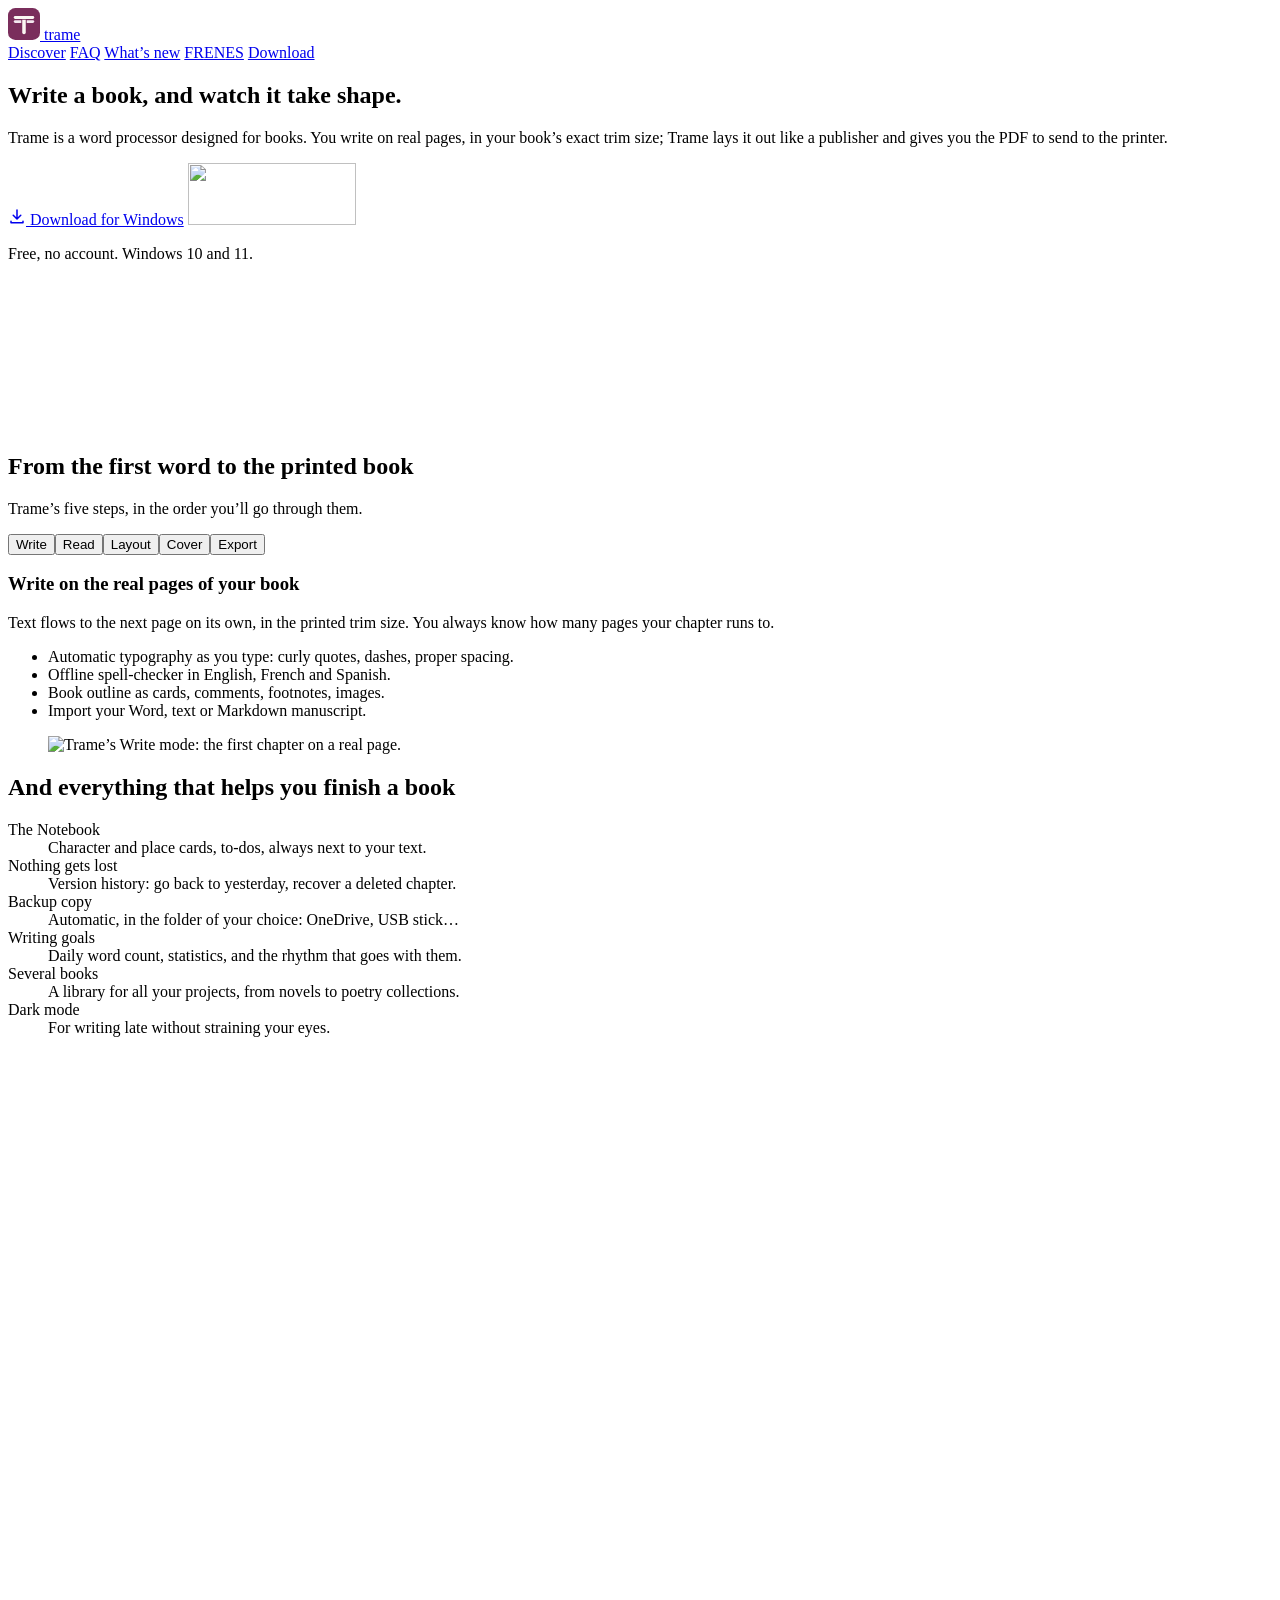
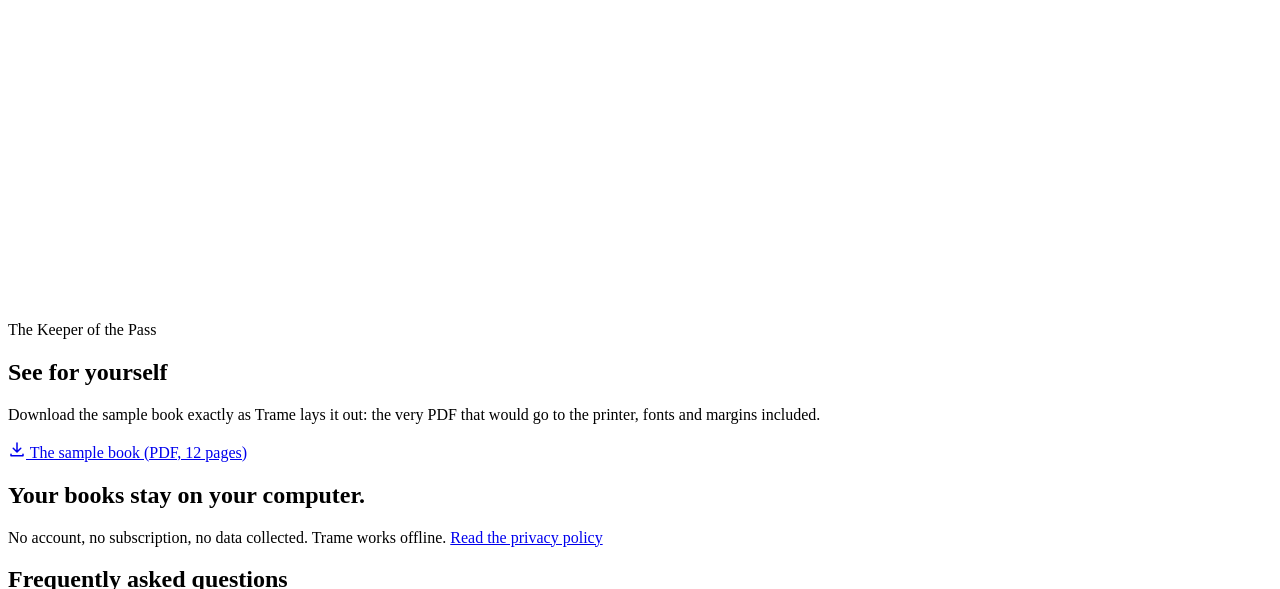
==== site/en/index.html @ 6ee966e5 "Site : nouveautés 2.7.0 Co-Authored-By: Claude Opus 5.5 <noreply@anthropic.com> Claude-Session: http" ====
<!doctype html>
<html lang="en">
<head>
<meta charset="utf-8">
<meta name="viewport" content="width=device-width, initial-scale=1">
<title>Trame, the free app to write and format your book</title>
<meta name="description" content="Trame is free book writing software for Windows: write your novel on real pages, then get a print-ready PDF (KDP, BoD), the cover and an EPUB ebook.">
<meta property="og:title" content="Trame, the free app to write and format your book">
<meta property="og:description" content="Trame is free book writing software for Windows: write your novel on real pages, then get a print-ready PDF (KDP, BoD), the cover and an EPUB ebook.">
<meta name="author" content="Baptiste Shizeh">
<meta name="robots" content="index, follow, max-image-preview:large">
<meta property="og:site_name" content="Trame">
<meta property="og:url" content="https://trame.shizeh.com/en/">
<meta property="og:image" content="https://trame.shizeh.com/img/og.jpg">
<meta property="og:image:width" content="1200">
<meta property="og:image:height" content="630">
<meta property="og:type" content="website">
<meta name="twitter:card" content="summary_large_image">
<meta name="twitter:title" content="Trame, the free app to write and format your book">
<meta name="twitter:description" content="Trame is free book writing software for Windows: write your novel on real pages, then get a print-ready PDF (KDP, BoD), the cover and an EPUB ebook.">
<meta name="twitter:image" content="https://trame.shizeh.com/img/og.jpg">
<meta property="og:locale" content="en_US">
<meta name="theme-color" content="#7A2E5C">
<link rel="canonical" href="https://trame.shizeh.com/en/">
<link rel="alternate" hreflang="fr" href="https://trame.shizeh.com/">
<link rel="alternate" hreflang="en" href="https://trame.shizeh.com/en/">
<link rel="alternate" hreflang="es" href="https://trame.shizeh.com/es/">
<link rel="alternate" hreflang="x-default" href="https://trame.shizeh.com/">
<link rel="icon" href="/logo.svg" type="image/svg+xml">
<link rel="preload" href="/fonts/EBGaramond-Regular.woff2" as="font" type="font/woff2" crossorigin>
<link rel="preload" href="/fonts/SchibstedGrotesk-Regular.woff2" as="font" type="font/woff2" crossorigin>
<link rel="stylesheet" href="/style.css">
<script type="application/ld+json">{"@context": "https://schema.org", "@graph": [{"@type": "SoftwareApplication", "@id": "https://trame.shizeh.com/#app", "name": "Trame", "alternateName": ["Trame app", "Trame Shizeh"], "description": "Trame is free book writing software for Windows: write your novel on real pages, then get a print-ready PDF (KDP, BoD), the cover and an EPUB ebook.", "url": "https://trame.shizeh.com/en/", "applicationCategory": "DesignApplication", "applicationSubCategory": "Book writing and formatting", "operatingSystem": "Windows 10, Windows 11", "inLanguage": ["fr", "en", "es"], "isAccessibleForFree": true, "offers": {"@type": "Offer", "price": "0", "priceCurrency": "EUR"}, "downloadUrl": "https://github.com/shizeh/trame-versions/releases/latest", "installUrl": "https://apps.microsoft.com/detail/9n85tsx3h531", "screenshot": "https://trame.shizeh.com/img/og.jpg", "image": "https://trame.shizeh.com/logo.svg", "author": {"@id": "https://trame.shizeh.com/#auteur"}, "publisher": {"@id": "https://trame.shizeh.com/#auteur"}, "softwareVersion": "2.7.0"}, {"@type": "WebSite", "@id": "https://trame.shizeh.com/#site", "name": "Trame", "alternateName": "Trame app", "url": "https://trame.shizeh.com/", "inLanguage": "en", "publisher": {"@id": "https://trame.shizeh.com/#auteur"}}, {"@type": "Person", "@id": "https://trame.shizeh.com/#auteur", "name": "Baptiste Shizeh", "alternateName": "Shizeh", "url": "https://shizeh.com", "sameAs": ["https://shizeh.com", "https://www.instagram.com/baptisteshizeh/", "https://github.com/shizeh"]}]}</script>
</head>
<body data-lang="en">

<header class="top">
  <a class="brand" href="/en/" aria-label="Trame, home">
    <img src="/logo.svg" alt="" width="32" height="32">
    <span>trame</span>
  </a>
  <nav class="top-nav" aria-label="Navigation">
    <a href="#parcours">Discover</a>
    <a href="#faq">FAQ</a>
    <a href="/en/whats-new/">What’s new</a>
    <span class="langs" role="group" aria-label="Language"><a href="/" hreflang="fr" lang="fr" data-setlang="fr">FR</a><a href="/en/" hreflang="en" lang="en" data-setlang="en" aria-current="true">EN</a><a href="/es/" hreflang="es" lang="es" data-setlang="es">ES</a></span>
    <a class="top-cta" href="https://github.com/shizeh/trame-versions/releases/latest" data-download>Download</a>
  </nav>
</header>

<main>

<section class="hero">
  <div class="hero-text">
    <h1>Write a book, and watch it take shape.</h1>
    <p class="lede">Trame is a word processor designed for books. You write on real pages, in your book’s exact trim size; Trame lays it out like a publisher and gives you the PDF to send to the printer.</p>
    <div class="hero-actions">
      <a class="btn" href="https://github.com/shizeh/trame-versions/releases/latest" data-download><svg width="18" height="18" viewBox="0 0 24 24" aria-hidden="true"><path fill="currentColor" d="M12 3a1 1 0 0 1 1 1v9.59l3.3-3.3a1 1 0 1 1 1.4 1.42l-5 5a1 1 0 0 1-1.4 0l-5-5a1 1 0 1 1 1.4-1.42l3.3 3.3V4a1 1 0 0 1 1-1Zm-8 15a1 1 0 0 1 1 1v1h14v-1a1 1 0 1 1 2 0v2a1 1 0 0 1-1 1H4a1 1 0 0 1-1-1v-2a1 1 0 0 1 1-1Z"/></svg> Download for Windows</a>
      <a class="store" href="https://get.microsoft.com/installer/download/9n85tsx3h531?referrer=appbadge" aria-label="Get Trame from the Microsoft Store"><img src="https://get.microsoft.com/images/en-us%20dark.svg" onerror="this.onerror=null;this.src='https://get.microsoft.com/images/en-us%20dark.svg'" width="168" height="62" alt=""></a>
      <p class="hero-meta">Free, no account. <span data-version>Windows 10 and 11.</span></p>
    </div>
  </div>
  <figure class="hero-video">
    <video autoplay muted loop playsinline preload="metadata" poster="/video/trame-en.webp" aria-label="Trame in 15 seconds: you write, Trame lays out the book and prepares its cover.">
      <source src="/video/trame-en.mp4" type="video/mp4">
    </video>
  </figure>
</section>

<section class="parcours" id="parcours" aria-labelledby="parcours-h">
  <div class="section-head">
    <h2 id="parcours-h">From the first word to the printed book</h2>
    <p>Trame’s five steps, in the order you’ll go through them.</p>
  </div>
  <div class="modes" role="tablist" aria-label="Trame’s steps">
    <button role="tab" id="tab-ecrire" aria-controls="panel-ecrire" aria-selected="true">Write</button><button role="tab" id="tab-relire" aria-controls="panel-relire" aria-selected="false" tabindex="-1">Read</button><button role="tab" id="tab-mep" aria-controls="panel-mep" aria-selected="false" tabindex="-1">Layout</button><button role="tab" id="tab-couv" aria-controls="panel-couv" aria-selected="false" tabindex="-1">Cover</button><button role="tab" id="tab-export" aria-controls="panel-export" aria-selected="false" tabindex="-1">Export</button>
  </div>
  
  <div class="panel" role="tabpanel" id="panel-ecrire" aria-labelledby="tab-ecrire">
    <div class="panel-text">
      <h3>Write on the real pages of your book</h3>
      <p>Text flows to the next page on its own, in the printed trim size. You always know how many pages your chapter runs to.</p>
      <ul><li>Automatic typography as you type: curly quotes, dashes, proper spacing.</li><li>Offline spell-checker in English, French and Spanish.</li><li>Book outline as cards, comments, footnotes, images.</li><li>Import your Word, text or Markdown manuscript.</li></ul>
    </div>
    <figure class="window"><img src="/img/en/ecrire-780.webp" srcset="/img/en/ecrire-780.webp 780w, /img/en/ecrire.webp 1560w" sizes="(max-width: 900px) 100vw, 640px" width="1560" height="848" loading="lazy" alt="Trame’s Write mode: the first chapter on a real page."></figure>
  </div>
  <div class="panel" role="tabpanel" id="panel-relire" aria-labelledby="tab-relire" hidden>
    <div class="panel-text">
      <h3>Reread like a reader</h3>
      <p>Your text appears as in a book, full screen, without the writing tools. One click, and you fix the paragraph.</p>
      <ul><li>Listen to your text read aloud, from any paragraph.</li><li>Spot repetitions, -ly adverbs and weak phrasing.</li></ul>
    </div>
    <figure class="window"><img src="/img/en/relire-780.webp" srcset="/img/en/relire-780.webp 780w, /img/en/relire.webp 1560w" sizes="(max-width: 900px) 100vw, 640px" width="1560" height="848" loading="lazy" alt="Trame’s Read mode, with repetitions highlighted."></figure>
  </div>
  <div class="panel" role="tabpanel" id="panel-mep" aria-labelledby="tab-mep" hidden>
    <div class="panel-text">
      <h3>Publisher-grade layout, in one click</h3>
      <p>Pick a trim size and a ready-made layout; Trame typesets the book as double pages, exactly as it will come off the press.</p>
      <ul><li>17 trim sizes, from pocket to large format, including Amazon KDP sizes.</li><li>14 high-quality open fonts: Garamond, Baskerville, Caslon, Literata…</li><li>Drop caps, ornaments, title pages, hyphenation.</li></ul>
    </div>
    <figure class="window"><img src="/img/en/mise-en-page-780.webp" srcset="/img/en/mise-en-page-780.webp 780w, /img/en/mise-en-page.webp 1560w" sizes="(max-width: 900px) 100vw, 640px" width="1560" height="848" loading="lazy" alt="Trame’s Layout mode: a typeset double page and the choice of trim size."></figure>
  </div>
  <div class="panel" role="tabpanel" id="panel-couv" aria-labelledby="tab-couv" hidden>
    <div class="panel-text">
      <h3>Your cover, ready for the printer</h3>
      <p>Back cover, spine and front cover on a single sheet. The spine is calculated from the page count and the paper.</p>
      <ul><li>Calculated for Amazon KDP, BoD and other printers, bleed included.</li><li>Templates, colour palettes, your own image, barcode area kept clear.</li></ul>
    </div>
    <figure class="window"><img src="/img/en/couverture-780.webp" srcset="/img/en/couverture-780.webp 780w, /img/en/couverture.webp 1560w" sizes="(max-width: 900px) 100vw, 640px" width="1560" height="848" loading="lazy" alt="Trame’s Cover mode: the full cover with its calculated spine."></figure>
  </div>
  <div class="panel" role="tabpanel" id="panel-export" aria-labelledby="tab-export" hidden>
    <div class="panel-text">
      <h3>Three files, ready to go</h3>
      <p>Before you export, “Is my book ready?” checks what’s missing.</p>
      <ul><li><strong>Print-ready PDF</strong>: embedded fonts, bleed, even page count.</li><li><strong>EPUB ebook</strong> for Kindle, Kobo and Apple Books, with an e-reader preview.</li><li><strong>Word manuscript</strong> in the format publishers and contests ask for.</li></ul>
    </div>
    <figure class="files" aria-hidden="true"><div class="file"><span class="file-ext">PDF</span><span class="file-name">The Keeper of the Pass<br>interior.pdf</span></div><div class="file"><span class="file-ext">EPUB</span><span class="file-name">The Keeper of the Pass.epub</span></div><div class="file"><span class="file-ext">DOCX</span><span class="file-name">The Keeper of the Pass<br>manuscript.docx</span></div></figure>
  </div>
</section>

<section class="aussi" aria-labelledby="aussi-h">
  <h2 id="aussi-h">And everything that helps you finish a book</h2>
  <dl class="aussi-list"><div><dt>The Notebook</dt><dd>Character and place cards, to-dos, always next to your text.</dd></div><div><dt>Nothing gets lost</dt><dd>Version history: go back to yesterday, recover a deleted chapter.</dd></div><div><dt>Backup copy</dt><dd>Automatic, in the folder of your choice: OneDrive, USB stick…</dd></div><div><dt>Writing goals</dt><dd>Daily word count, statistics, and the rhythm that goes with them.</dd></div><div><dt>Several books</dt><dd>A library for all your projects, from novels to poetry collections.</dd></div><div><dt>Dark mode</dt><dd>For writing late without straining your eyes.</dd></div></dl>
  <div class="aussi-shot"><figure class="window"><img src="/img/en/carnet-780.webp" srcset="/img/en/carnet-780.webp 780w, /img/en/carnet.webp 1560w" sizes="(max-width: 900px) 100vw, 900px" width="1560" height="848" loading="lazy" alt="Trame’s Notebook open next to the text, with three character cards."></figure></div>
</section>

<section class="sample" aria-labelledby="sample-h">
  <div class="sample-book" aria-hidden="true"><span>The Keeper of the Pass</span></div>
  <div class="sample-text">
    <h2 id="sample-h">See for yourself</h2>
    <p>Download the sample book exactly as Trame lays it out: the very PDF that would go to the printer, fonts and margins included.</p>
    <a class="btn btn-light" href="/exemple/the-keeper-of-the-pass.pdf" download><svg width="18" height="18" viewBox="0 0 24 24" aria-hidden="true"><path fill="currentColor" d="M12 3a1 1 0 0 1 1 1v9.59l3.3-3.3a1 1 0 1 1 1.4 1.42l-5 5a1 1 0 0 1-1.4 0l-5-5a1 1 0 1 1 1.4-1.42l3.3 3.3V4a1 1 0 0 1 1-1Zm-8 15a1 1 0 0 1 1 1v1h14v-1a1 1 0 1 1 2 0v2a1 1 0 0 1-1 1H4a1 1 0 0 1-1-1v-2a1 1 0 0 1 1-1Z"/></svg> The sample book (PDF, 12 pages)</a>
  </div>
</section>

<section class="prive" aria-labelledby="prive-h">
  <h2 id="prive-h">Your books stay on your computer.</h2>
  <p>No account, no subscription, no data collected. Trame works offline. <a href="https://github.com/shizeh/trame-versions/blob/main/CONFIDENTIALITE.md">Read the privacy policy</a></p>
</section>

<section class="faq" id="faq" aria-labelledby="faq-h">
  <h2 id="faq-h">Frequently asked questions</h2>
  <div class="faq-list"><details><summary>Is Trame really free?</summary><div class="faq-a">Yes. No subscription, no ads, no account to create.</div></details><details><summary>Does it work on Mac?</summary><div class="faq-a">Not yet: Trame runs on Windows 10 and 11.</div></details><details><summary>Can I publish on Amazon KDP with Trame?</summary><div class="faq-a">Yes. Trame knows the KDP trim sizes and calculates the cover spine for KDP. You get the interior PDF and the cover PDF, ready to upload, plus an EPUB for Kindle. Before you export, “Is my book ready?” checks what’s missing.</div></details><details><summary>Where are my books saved?</summary><div class="faq-a">Only on your computer. Trame can also make an automatic backup copy in the folder of your choice (OneDrive, USB stick…), and keeps the version history of every book.</div></details><details><summary>Can I continue a manuscript I’ve already started?</summary><div class="faq-a">Yes: Trame imports Word (.docx), text and Markdown files.</div></details><details><summary>Microsoft Store or direct download?</summary><div class="faq-a">It’s the same app. From the <a href="https://apps.microsoft.com/detail/9n85tsx3h531">Microsoft Store</a>, it installs without any warning and you get the major versions. With the direct download, you get every new feature as soon as it’s out.</div></details><details><summary>Why does Windows show a warning when installing?</summary><div class="faq-a">Windows shows this message for apps from small independent developers it doesn’t know yet. Click <strong>More info</strong>, then <strong>Run anyway</strong>. From the Microsoft Store, the message doesn’t appear.</div></details><details><summary>How do I report a problem or suggest an idea?</summary><div class="faq-a">Through <a href="https://github.com/shizeh/trame-versions/issues/new/choose">this form</a>, or by message on <a href="https://www.instagram.com/baptisteshizeh/">Instagram</a>. Every message is read.</div></details></div>
</section>

<section class="author" aria-labelledby="author-h">
  <h2 id="author-h">Made by an author, for authors</h2>
  <p>I’m Baptiste Shizeh. While writing my first novel, I wanted a simple tool to go from manuscript to printed book: that became Trame. It’s free, because writing and publishing a book should be within everyone’s reach.</p>
  <a class="btn btn-light" href="https://shizeh.com" rel="author">Discover Baptiste Shizeh</a>
</section>

<section class="installer" id="installer" aria-labelledby="installer-h">
  <h2 id="installer-h">Install Trame</h2>
  <ol class="steps"><li><h3>Download the installer</h3><p><a href="https://github.com/shizeh/trame-versions/releases/latest" data-download>Download for Windows</a> <span class="muted" data-size></span></p></li><li><h3>Open it</h3><p>If Windows shows “Windows protected your PC”, click <strong>More info</strong>, then <strong>Run anyway</strong>. This message appears for apps from small independent developers.</p></li><li><h3>That’s it</h3><p>Trame then updates itself. It’s available in English, French and Spanish.</p></li></ol>
  <div class="store-alt">
    <p><strong>Prefer the Microsoft Store?</strong> Trame is there too, with no warning at install. The Store gets the major versions; the direct download gets every new feature as soon as it’s out.</p>
    <a class="store" href="https://apps.microsoft.com/detail/9n85tsx3h531" aria-label="See Trame on the Microsoft Store"><img src="https://get.microsoft.com/images/en-us%20dark.svg" onerror="this.onerror=null;this.src='https://get.microsoft.com/images/en-us%20dark.svg'" width="168" height="62" alt="" loading="lazy"></a>
  </div>
  <p class="installer-note">Trame is currently available on Windows 10 and 11 only.</p>
</section>

</main>

<footer class="foot">
  <div class="foot-who">
    <p>Trame is made by <a href="https://shizeh.com" rel="author">Baptiste Shizeh</a>.</p>
    <div class="social">
      <a href="https://www.instagram.com/baptisteshizeh/" rel="me noopener" aria-label="Instagram @baptisteshizeh"><svg width="18" height="18" viewBox="0 0 24 24" aria-hidden="true"><path fill="currentColor" d="M12 7.3a4.7 4.7 0 1 0 0 9.4 4.7 4.7 0 0 0 0-9.4Zm0 7.7a3 3 0 1 1 0-6 3 3 0 0 1 0 6Zm6-7.9a1.1 1.1 0 1 1-2.2 0 1.1 1.1 0 0 1 2.2 0ZM12 4.2c2.5 0 2.8 0 3.8.1 2.6.1 3.8 1.3 3.9 3.9.1 1 .1 1.3.1 3.8s0 2.8-.1 3.8c-.1 2.6-1.3 3.8-3.9 3.9-1 .1-1.3.1-3.8.1s-2.8 0-3.8-.1c-2.6-.1-3.8-1.3-3.9-3.9-.1-1-.1-1.3-.1-3.8s0-2.8.1-3.8C4.4 5.6 5.6 4.4 8.2 4.3c1-.1 1.3-.1 3.8-.1ZM12 2.5c-2.6 0-2.9 0-3.9.1-3.5.2-5.4 2.1-5.6 5.6-.1 1-.1 1.3-.1 3.8s0 2.9.1 3.9c.2 3.5 2.1 5.4 5.6 5.6 1 .1 1.3.1 3.9.1s2.9 0 3.9-.1c3.5-.2 5.4-2.1 5.6-5.6.1-1 .1-1.3.1-3.9s0-2.8-.1-3.8c-.2-3.5-2.1-5.4-5.6-5.6-1-.1-1.3-.1-3.9-.1Z"/></svg><span>@baptisteshizeh</span></a>
      <a href="https://github.com/shizeh" rel="me noopener" aria-label="GitHub @shizeh"><svg width="18" height="18" viewBox="0 0 24 24" aria-hidden="true"><path fill="currentColor" d="M12 2.2a10 10 0 0 0-3.2 19.5c.5.1.7-.2.7-.5v-1.7c-2.8.6-3.4-1.3-3.4-1.3-.5-1.2-1.1-1.5-1.1-1.5-.9-.6.1-.6.1-.6 1 .1 1.5 1 1.5 1 .9 1.6 2.4 1.1 2.9.8.1-.6.4-1.1.6-1.3-2.2-.3-4.6-1.1-4.6-5 0-1.1.4-2 1-2.7-.1-.3-.4-1.3.1-2.7 0 0 .8-.3 2.8 1a9.6 9.6 0 0 1 5 0c1.9-1.3 2.8-1 2.8-1 .5 1.4.2 2.4.1 2.7.6.7 1 1.6 1 2.7 0 3.9-2.3 4.7-4.6 5 .4.3.7.9.7 1.9v2.8c0 .3.2.6.7.5A10 10 0 0 0 12 2.2Z"/></svg><span>@shizeh</span></a>
    </div>
  </div>
  <nav aria-label="Useful links">
    <a href="https://github.com/shizeh/trame-versions/issues/new/choose">Report a problem or suggest an idea</a>
    <a href="/en/whats-new/">What’s new</a>
    <a href="https://github.com/shizeh/trame-versions/releases">All versions</a>
    <a href="https://github.com/shizeh/trame-versions/blob/main/CONFIDENTIALITE.md">Privacy</a>
  </nav>
</footer>

<script src="/main.js" defer></script>
</body>
</html>
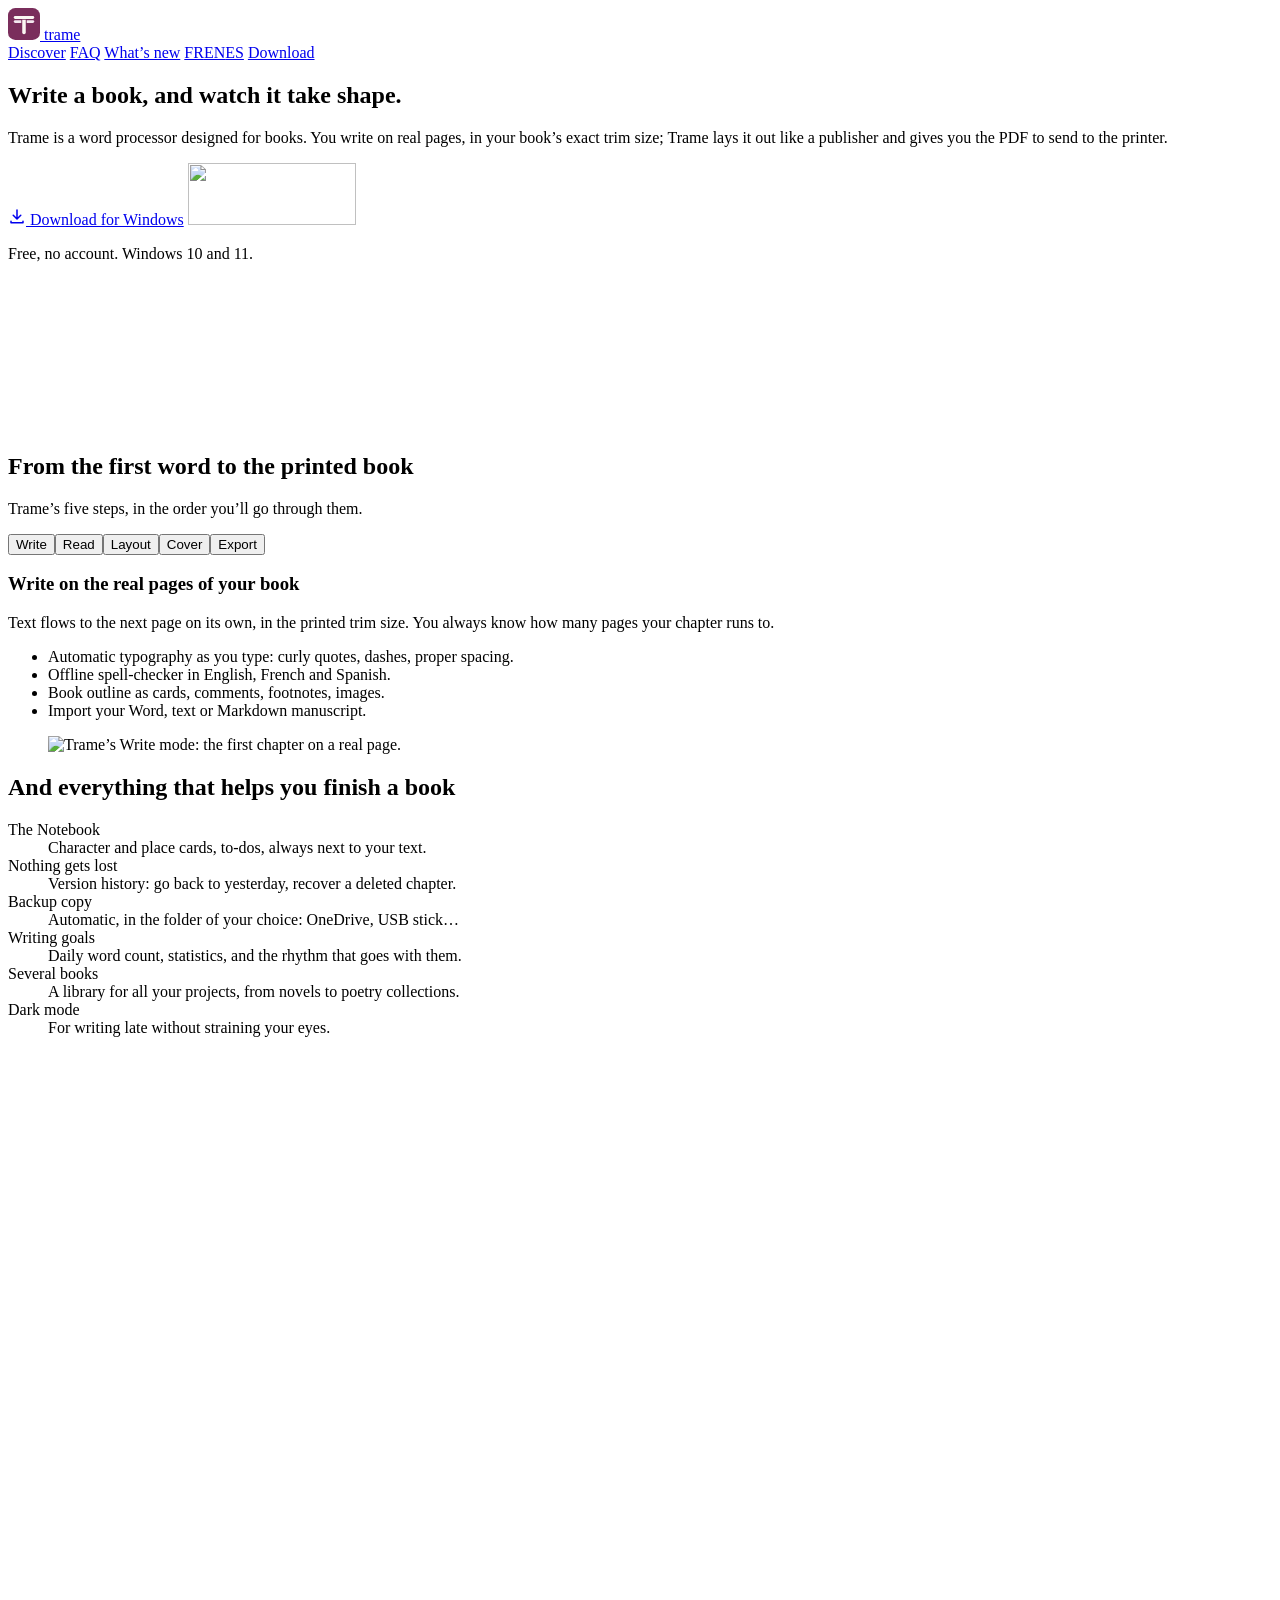
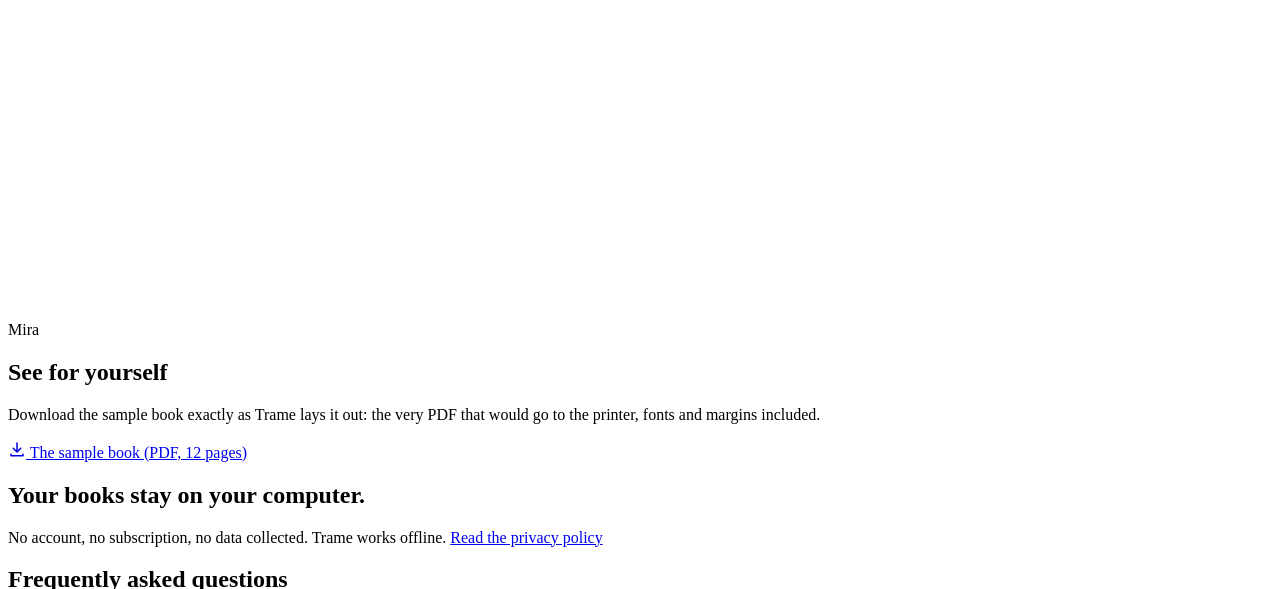
==== commit f6c38e77: "Site : exemple « Mira » à la place du Gardien du col Co-Authored-By: Claude Opus 5.5 <noreply@anthro" ====
--- a/site/en/index.html
+++ b/site/en/index.html
@@ -114,7 +114,7 @@
       <p>Before you export, “Is my book ready?” checks what’s missing.</p>
       <ul><li><strong>Print-ready PDF</strong>: embedded fonts, bleed, even page count.</li><li><strong>EPUB ebook</strong> for Kindle, Kobo and Apple Books, with an e-reader preview.</li><li><strong>Word manuscript</strong> in the format publishers and contests ask for.</li></ul>
     </div>
-    <figure class="files" aria-hidden="true"><div class="file"><span class="file-ext">PDF</span><span class="file-name">The Keeper of the Pass<br>interior.pdf</span></div><div class="file"><span class="file-ext">EPUB</span><span class="file-name">The Keeper of the Pass.epub</span></div><div class="file"><span class="file-ext">DOCX</span><span class="file-name">The Keeper of the Pass<br>manuscript.docx</span></div></figure>
+    <figure class="files" aria-hidden="true"><div class="file"><span class="file-ext">PDF</span><span class="file-name">Mira<br>interior.pdf</span></div><div class="file"><span class="file-ext">EPUB</span><span class="file-name">Mira.epub</span></div><div class="file"><span class="file-ext">DOCX</span><span class="file-name">Mira<br>manuscript.docx</span></div></figure>
   </div>
 </section>
 
@@ -125,11 +125,11 @@
 </section>
 
 <section class="sample" aria-labelledby="sample-h">
-  <div class="sample-book" aria-hidden="true"><span>The Keeper of the Pass</span></div>
+  <div class="sample-book" aria-hidden="true"><span>Mira</span></div>
   <div class="sample-text">
     <h2 id="sample-h">See for yourself</h2>
     <p>Download the sample book exactly as Trame lays it out: the very PDF that would go to the printer, fonts and margins included.</p>
-    <a class="btn btn-light" href="/exemple/the-keeper-of-the-pass.pdf" download><svg width="18" height="18" viewBox="0 0 24 24" aria-hidden="true"><path fill="currentColor" d="M12 3a1 1 0 0 1 1 1v9.59l3.3-3.3a1 1 0 1 1 1.4 1.42l-5 5a1 1 0 0 1-1.4 0l-5-5a1 1 0 1 1 1.4-1.42l3.3 3.3V4a1 1 0 0 1 1-1Zm-8 15a1 1 0 0 1 1 1v1h14v-1a1 1 0 1 1 2 0v2a1 1 0 0 1-1 1H4a1 1 0 0 1-1-1v-2a1 1 0 0 1 1-1Z"/></svg> The sample book (PDF, 12 pages)</a>
+    <a class="btn btn-light" href="/exemple/mira-en.pdf" download><svg width="18" height="18" viewBox="0 0 24 24" aria-hidden="true"><path fill="currentColor" d="M12 3a1 1 0 0 1 1 1v9.59l3.3-3.3a1 1 0 1 1 1.4 1.42l-5 5a1 1 0 0 1-1.4 0l-5-5a1 1 0 1 1 1.4-1.42l3.3 3.3V4a1 1 0 0 1 1-1Zm-8 15a1 1 0 0 1 1 1v1h14v-1a1 1 0 1 1 2 0v2a1 1 0 0 1-1 1H4a1 1 0 0 1-1-1v-2a1 1 0 0 1 1-1Z"/></svg> The sample book (PDF, 12 pages)</a>
   </div>
 </section>
 
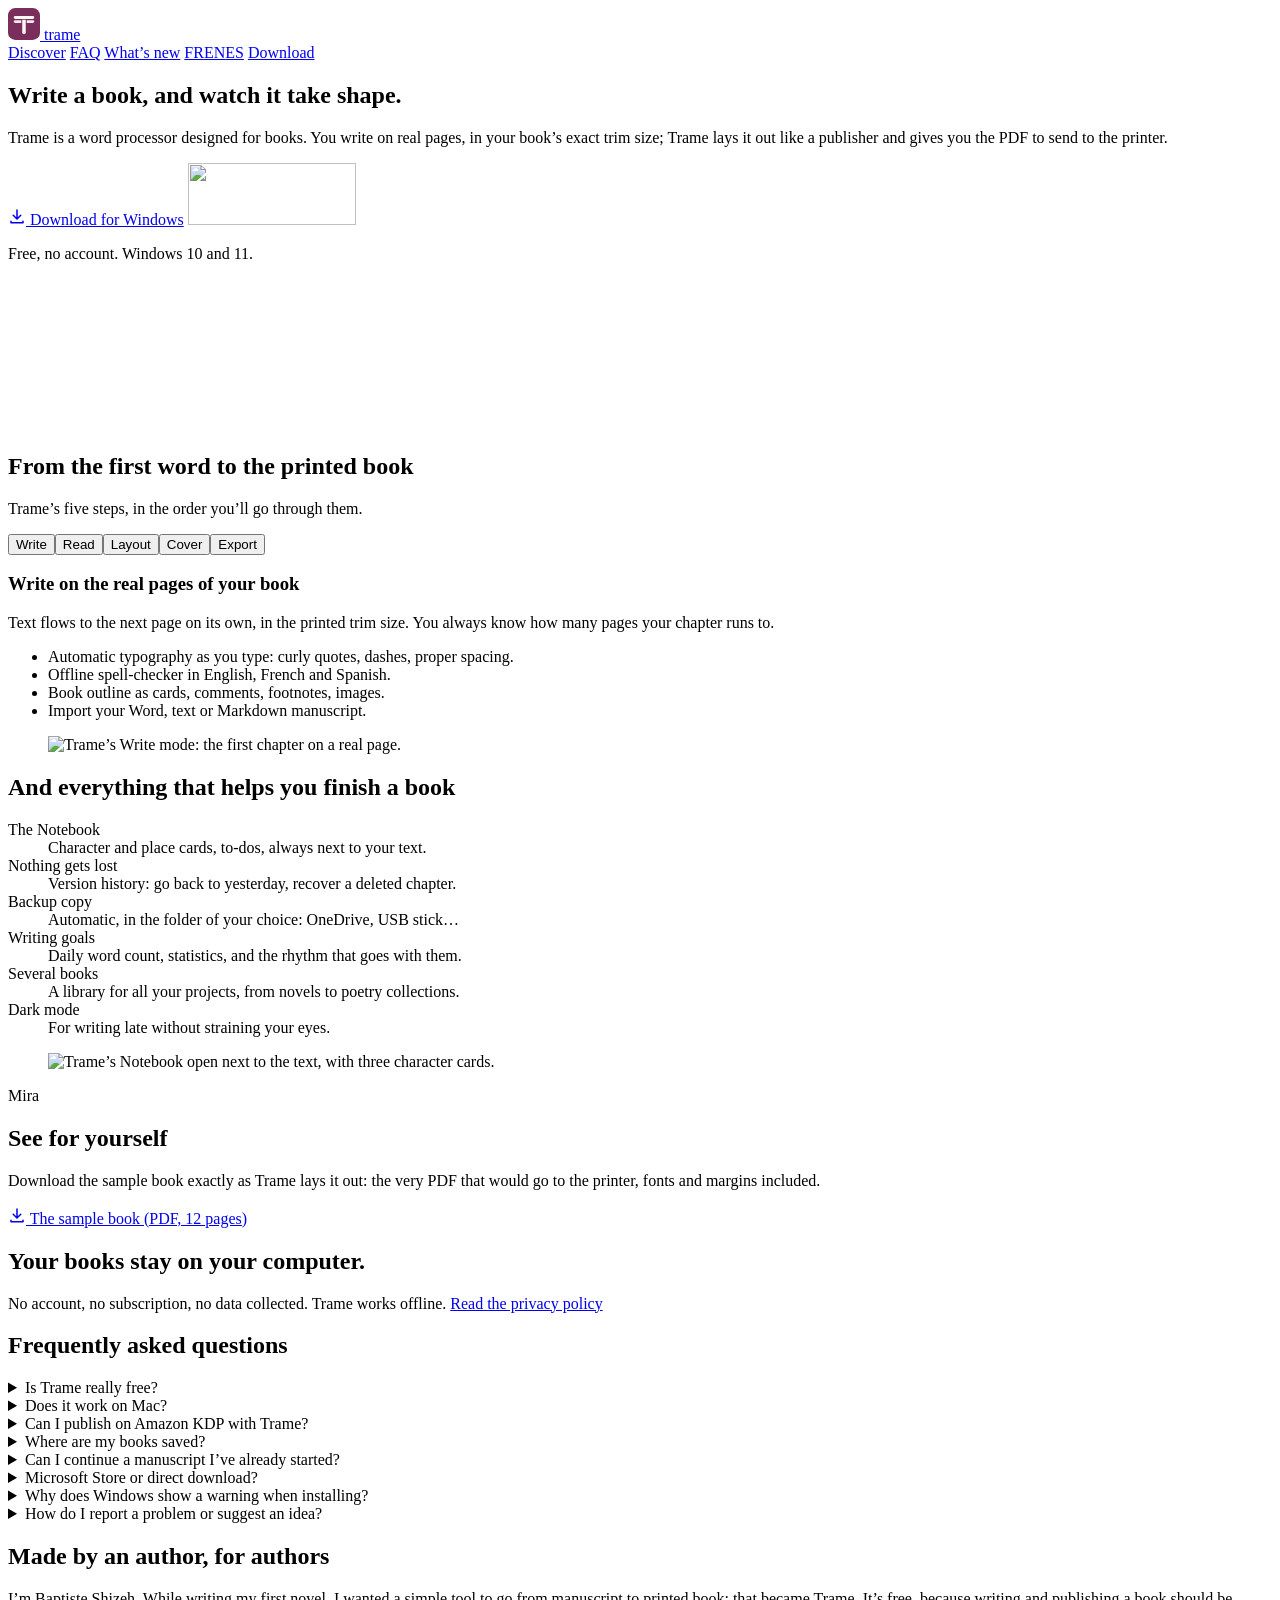
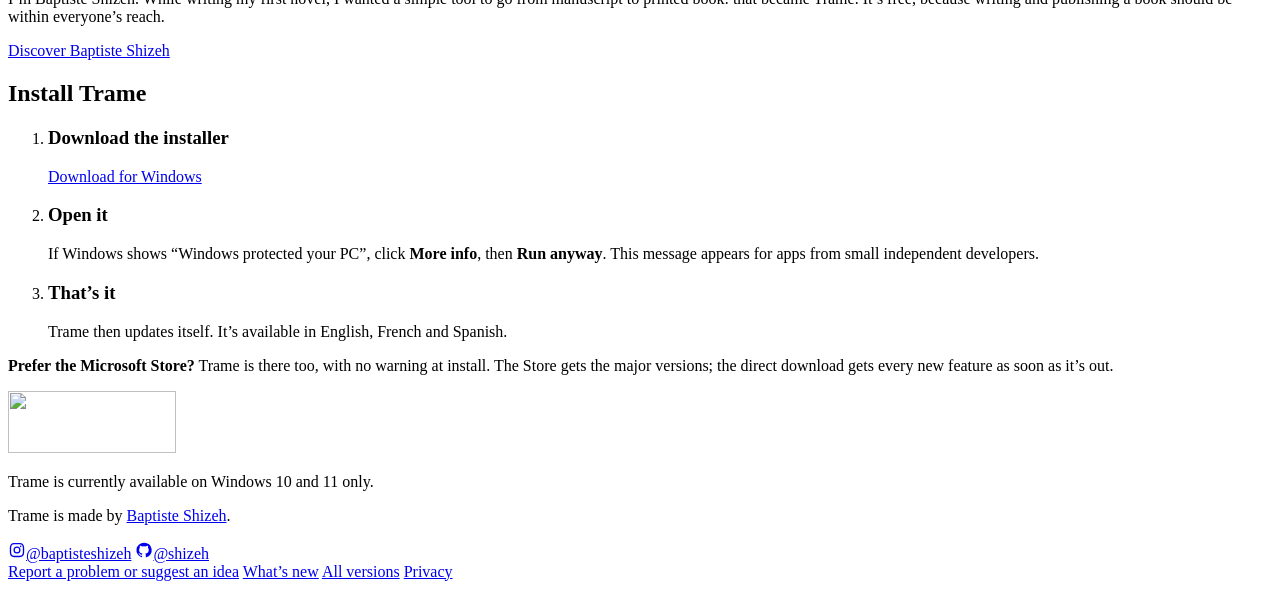
==== commit ebdb0186: "Site : nouveautés 2.8.0 Co-Authored-By: Claude Opus 5.5 <noreply@anthropic.com> Claude-Session: http" ====
--- a/site/en/index.html
+++ b/site/en/index.html
@@ -30,7 +30,7 @@
 <link rel="preload" href="/fonts/EBGaramond-Regular.woff2" as="font" type="font/woff2" crossorigin>
 <link rel="preload" href="/fonts/SchibstedGrotesk-Regular.woff2" as="font" type="font/woff2" crossorigin>
 <link rel="stylesheet" href="/style.css">
-<script type="application/ld+json">{"@context": "https://schema.org", "@graph": [{"@type": "SoftwareApplication", "@id": "https://trame.shizeh.com/#app", "name": "Trame", "alternateName": ["Trame app", "Trame Shizeh"], "description": "Trame is free book writing software for Windows: write your novel on real pages, then get a print-ready PDF (KDP, BoD), the cover and an EPUB ebook.", "url": "https://trame.shizeh.com/en/", "applicationCategory": "DesignApplication", "applicationSubCategory": "Book writing and formatting", "operatingSystem": "Windows 10, Windows 11", "inLanguage": ["fr", "en", "es"], "isAccessibleForFree": true, "offers": {"@type": "Offer", "price": "0", "priceCurrency": "EUR"}, "downloadUrl": "https://github.com/shizeh/trame-versions/releases/latest", "installUrl": "https://apps.microsoft.com/detail/9n85tsx3h531", "screenshot": "https://trame.shizeh.com/img/og.jpg", "image": "https://trame.shizeh.com/logo.svg", "author": {"@id": "https://trame.shizeh.com/#auteur"}, "publisher": {"@id": "https://trame.shizeh.com/#auteur"}, "softwareVersion": "2.7.0"}, {"@type": "WebSite", "@id": "https://trame.shizeh.com/#site", "name": "Trame", "alternateName": "Trame app", "url": "https://trame.shizeh.com/", "inLanguage": "en", "publisher": {"@id": "https://trame.shizeh.com/#auteur"}}, {"@type": "Person", "@id": "https://trame.shizeh.com/#auteur", "name": "Baptiste Shizeh", "alternateName": "Shizeh", "url": "https://shizeh.com", "sameAs": ["https://shizeh.com", "https://www.instagram.com/baptisteshizeh/", "https://github.com/shizeh"]}]}</script>
+<script type="application/ld+json">{"@context": "https://schema.org", "@graph": [{"@type": "SoftwareApplication", "@id": "https://trame.shizeh.com/#app", "name": "Trame", "alternateName": ["Trame app", "Trame Shizeh"], "description": "Trame is free book writing software for Windows: write your novel on real pages, then get a print-ready PDF (KDP, BoD), the cover and an EPUB ebook.", "url": "https://trame.shizeh.com/en/", "applicationCategory": "DesignApplication", "applicationSubCategory": "Book writing and formatting", "operatingSystem": "Windows 10, Windows 11", "inLanguage": ["fr", "en", "es"], "isAccessibleForFree": true, "offers": {"@type": "Offer", "price": "0", "priceCurrency": "EUR"}, "downloadUrl": "https://github.com/shizeh/trame-versions/releases/latest", "installUrl": "https://apps.microsoft.com/detail/9n85tsx3h531", "screenshot": "https://trame.shizeh.com/img/og.jpg", "image": "https://trame.shizeh.com/logo.svg", "author": {"@id": "https://trame.shizeh.com/#auteur"}, "publisher": {"@id": "https://trame.shizeh.com/#auteur"}, "softwareVersion": "2.8.0"}, {"@type": "WebSite", "@id": "https://trame.shizeh.com/#site", "name": "Trame", "alternateName": "Trame app", "url": "https://trame.shizeh.com/", "inLanguage": "en", "publisher": {"@id": "https://trame.shizeh.com/#auteur"}}, {"@type": "Person", "@id": "https://trame.shizeh.com/#auteur", "name": "Baptiste Shizeh", "alternateName": "Shizeh", "url": "https://shizeh.com", "sameAs": ["https://shizeh.com", "https://www.instagram.com/baptisteshizeh/", "https://github.com/shizeh"]}]}</script>
 </head>
 <body data-lang="en">
 
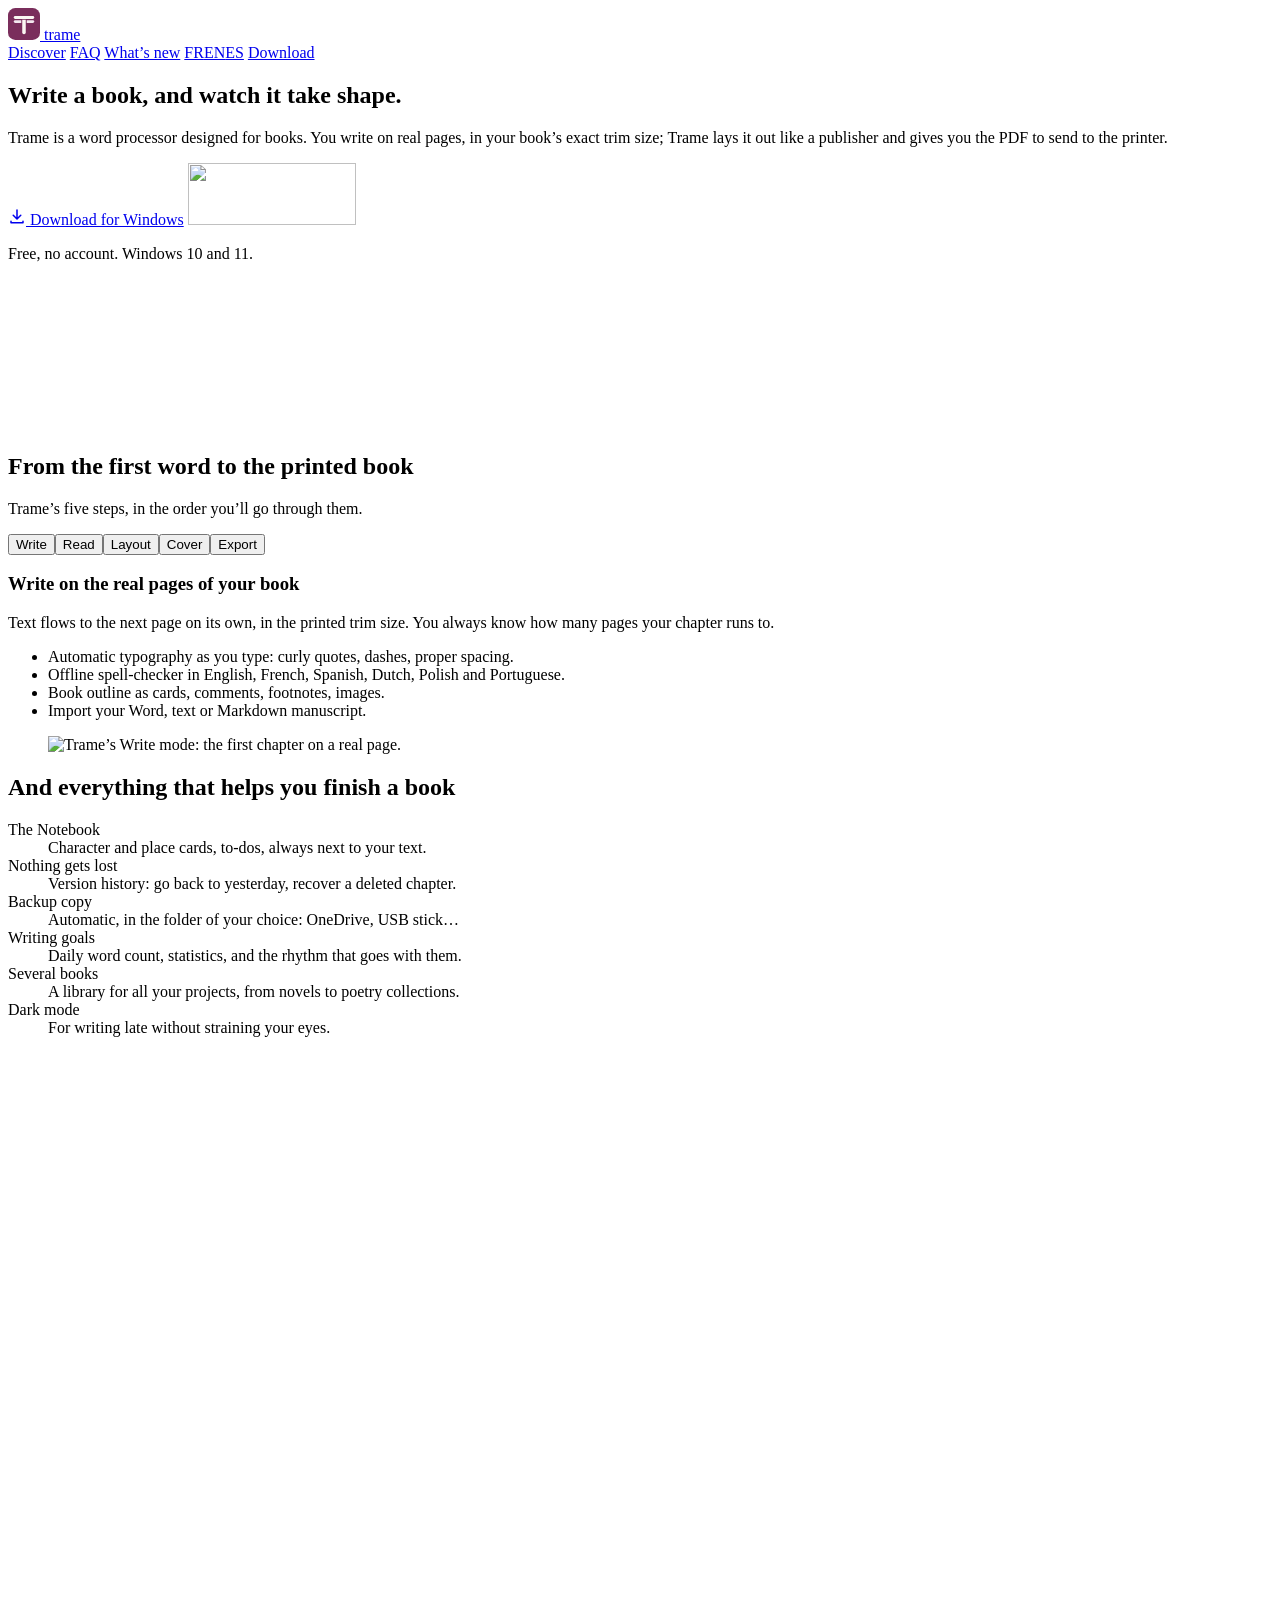
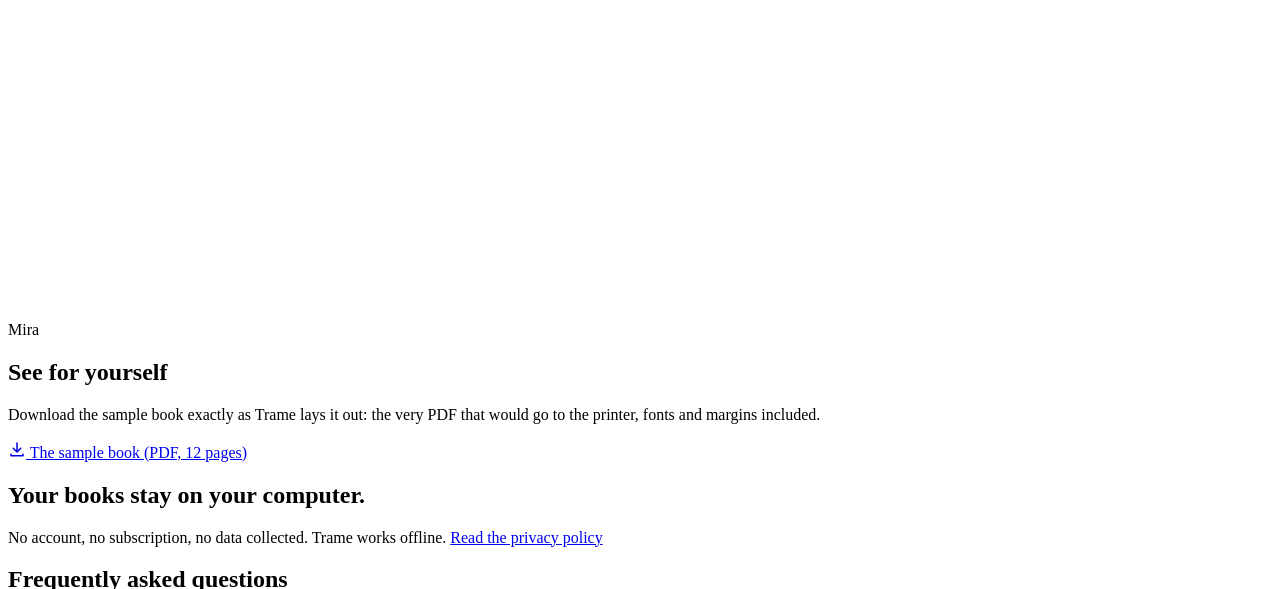
==== commit 56f5e364: "Site : nouveautés 2.9.0, neuf langues Co-Authored-By: Claude Opus 5.5 <noreply@anthropic.com> Claude" ====
--- a/site/en/index.html
+++ b/site/en/index.html
@@ -30,7 +30,7 @@
 <link rel="preload" href="/fonts/EBGaramond-Regular.woff2" as="font" type="font/woff2" crossorigin>
 <link rel="preload" href="/fonts/SchibstedGrotesk-Regular.woff2" as="font" type="font/woff2" crossorigin>
 <link rel="stylesheet" href="/style.css">
-<script type="application/ld+json">{"@context": "https://schema.org", "@graph": [{"@type": "SoftwareApplication", "@id": "https://trame.shizeh.com/#app", "name": "Trame", "alternateName": ["Trame app", "Trame Shizeh"], "description": "Trame is free book writing software for Windows: write your novel on real pages, then get a print-ready PDF (KDP, BoD), the cover and an EPUB ebook.", "url": "https://trame.shizeh.com/en/", "applicationCategory": "DesignApplication", "applicationSubCategory": "Book writing and formatting", "operatingSystem": "Windows 10, Windows 11", "inLanguage": ["fr", "en", "es"], "isAccessibleForFree": true, "offers": {"@type": "Offer", "price": "0", "priceCurrency": "EUR"}, "downloadUrl": "https://github.com/shizeh/trame-versions/releases/latest", "installUrl": "https://apps.microsoft.com/detail/9n85tsx3h531", "screenshot": "https://trame.shizeh.com/img/og.jpg", "image": "https://trame.shizeh.com/logo.svg", "author": {"@id": "https://trame.shizeh.com/#auteur"}, "publisher": {"@id": "https://trame.shizeh.com/#auteur"}, "softwareVersion": "2.8.0"}, {"@type": "WebSite", "@id": "https://trame.shizeh.com/#site", "name": "Trame", "alternateName": "Trame app", "url": "https://trame.shizeh.com/", "inLanguage": "en", "publisher": {"@id": "https://trame.shizeh.com/#auteur"}}, {"@type": "Person", "@id": "https://trame.shizeh.com/#auteur", "name": "Baptiste Shizeh", "alternateName": "Shizeh", "url": "https://shizeh.com", "sameAs": ["https://shizeh.com", "https://www.instagram.com/baptisteshizeh/", "https://github.com/shizeh"]}]}</script>
+<script type="application/ld+json">{"@context": "https://schema.org", "@graph": [{"@type": "SoftwareApplication", "@id": "https://trame.shizeh.com/#app", "name": "Trame", "alternateName": ["Trame app", "Trame Shizeh"], "description": "Trame is free book writing software for Windows: write your novel on real pages, then get a print-ready PDF (KDP, BoD), the cover and an EPUB ebook.", "url": "https://trame.shizeh.com/en/", "applicationCategory": "DesignApplication", "applicationSubCategory": "Book writing and formatting", "operatingSystem": "Windows 10, Windows 11", "inLanguage": ["fr", "en", "es", "de", "pt", "it", "nl", "pl", "sv"], "isAccessibleForFree": true, "offers": {"@type": "Offer", "price": "0", "priceCurrency": "EUR"}, "downloadUrl": "https://github.com/shizeh/trame-versions/releases/latest", "installUrl": "https://apps.microsoft.com/detail/9n85tsx3h531", "screenshot": "https://trame.shizeh.com/img/og.jpg", "image": "https://trame.shizeh.com/logo.svg", "author": {"@id": "https://trame.shizeh.com/#auteur"}, "publisher": {"@id": "https://trame.shizeh.com/#auteur"}, "softwareVersion": "2.9.0"}, {"@type": "WebSite", "@id": "https://trame.shizeh.com/#site", "name": "Trame", "alternateName": "Trame app", "url": "https://trame.shizeh.com/", "inLanguage": "en", "publisher": {"@id": "https://trame.shizeh.com/#auteur"}}, {"@type": "Person", "@id": "https://trame.shizeh.com/#auteur", "name": "Baptiste Shizeh", "alternateName": "Shizeh", "url": "https://shizeh.com", "sameAs": ["https://shizeh.com", "https://www.instagram.com/baptisteshizeh/", "https://github.com/shizeh"]}]}</script>
 </head>
 <body data-lang="en">
 
@@ -80,7 +80,7 @@
     <div class="panel-text">
       <h3>Write on the real pages of your book</h3>
       <p>Text flows to the next page on its own, in the printed trim size. You always know how many pages your chapter runs to.</p>
-      <ul><li>Automatic typography as you type: curly quotes, dashes, proper spacing.</li><li>Offline spell-checker in English, French and Spanish.</li><li>Book outline as cards, comments, footnotes, images.</li><li>Import your Word, text or Markdown manuscript.</li></ul>
+      <ul><li>Automatic typography as you type: curly quotes, dashes, proper spacing.</li><li>Offline spell-checker in English, French, Spanish, Dutch, Polish and Portuguese.</li><li>Book outline as cards, comments, footnotes, images.</li><li>Import your Word, text or Markdown manuscript.</li></ul>
     </div>
     <figure class="window"><img src="/img/en/ecrire-780.webp" srcset="/img/en/ecrire-780.webp 780w, /img/en/ecrire.webp 1560w" sizes="(max-width: 900px) 100vw, 640px" width="1560" height="848" loading="lazy" alt="Trame’s Write mode: the first chapter on a real page."></figure>
   </div>
@@ -151,7 +151,7 @@
 
 <section class="installer" id="installer" aria-labelledby="installer-h">
   <h2 id="installer-h">Install Trame</h2>
-  <ol class="steps"><li><h3>Download the installer</h3><p><a href="https://github.com/shizeh/trame-versions/releases/latest" data-download>Download for Windows</a> <span class="muted" data-size></span></p></li><li><h3>Open it</h3><p>If Windows shows “Windows protected your PC”, click <strong>More info</strong>, then <strong>Run anyway</strong>. This message appears for apps from small independent developers.</p></li><li><h3>That’s it</h3><p>Trame then updates itself. It’s available in English, French and Spanish.</p></li></ol>
+  <ol class="steps"><li><h3>Download the installer</h3><p><a href="https://github.com/shizeh/trame-versions/releases/latest" data-download>Download for Windows</a> <span class="muted" data-size></span></p></li><li><h3>Open it</h3><p>If Windows shows “Windows protected your PC”, click <strong>More info</strong>, then <strong>Run anyway</strong>. This message appears for apps from small independent developers.</p></li><li><h3>That’s it</h3><p>Trame then updates itself. It speaks nine languages: English, French, Spanish, German, Portuguese, Italian, Dutch, Polish and Swedish.</p></li></ol>
   <div class="store-alt">
     <p><strong>Prefer the Microsoft Store?</strong> Trame is there too, with no warning at install. The Store gets the major versions; the direct download gets every new feature as soon as it’s out.</p>
     <a class="store" href="https://apps.microsoft.com/detail/9n85tsx3h531" aria-label="See Trame on the Microsoft Store"><img src="https://get.microsoft.com/images/en-us%20dark.svg" onerror="this.onerror=null;this.src='https://get.microsoft.com/images/en-us%20dark.svg'" width="168" height="62" alt="" loading="lazy"></a>
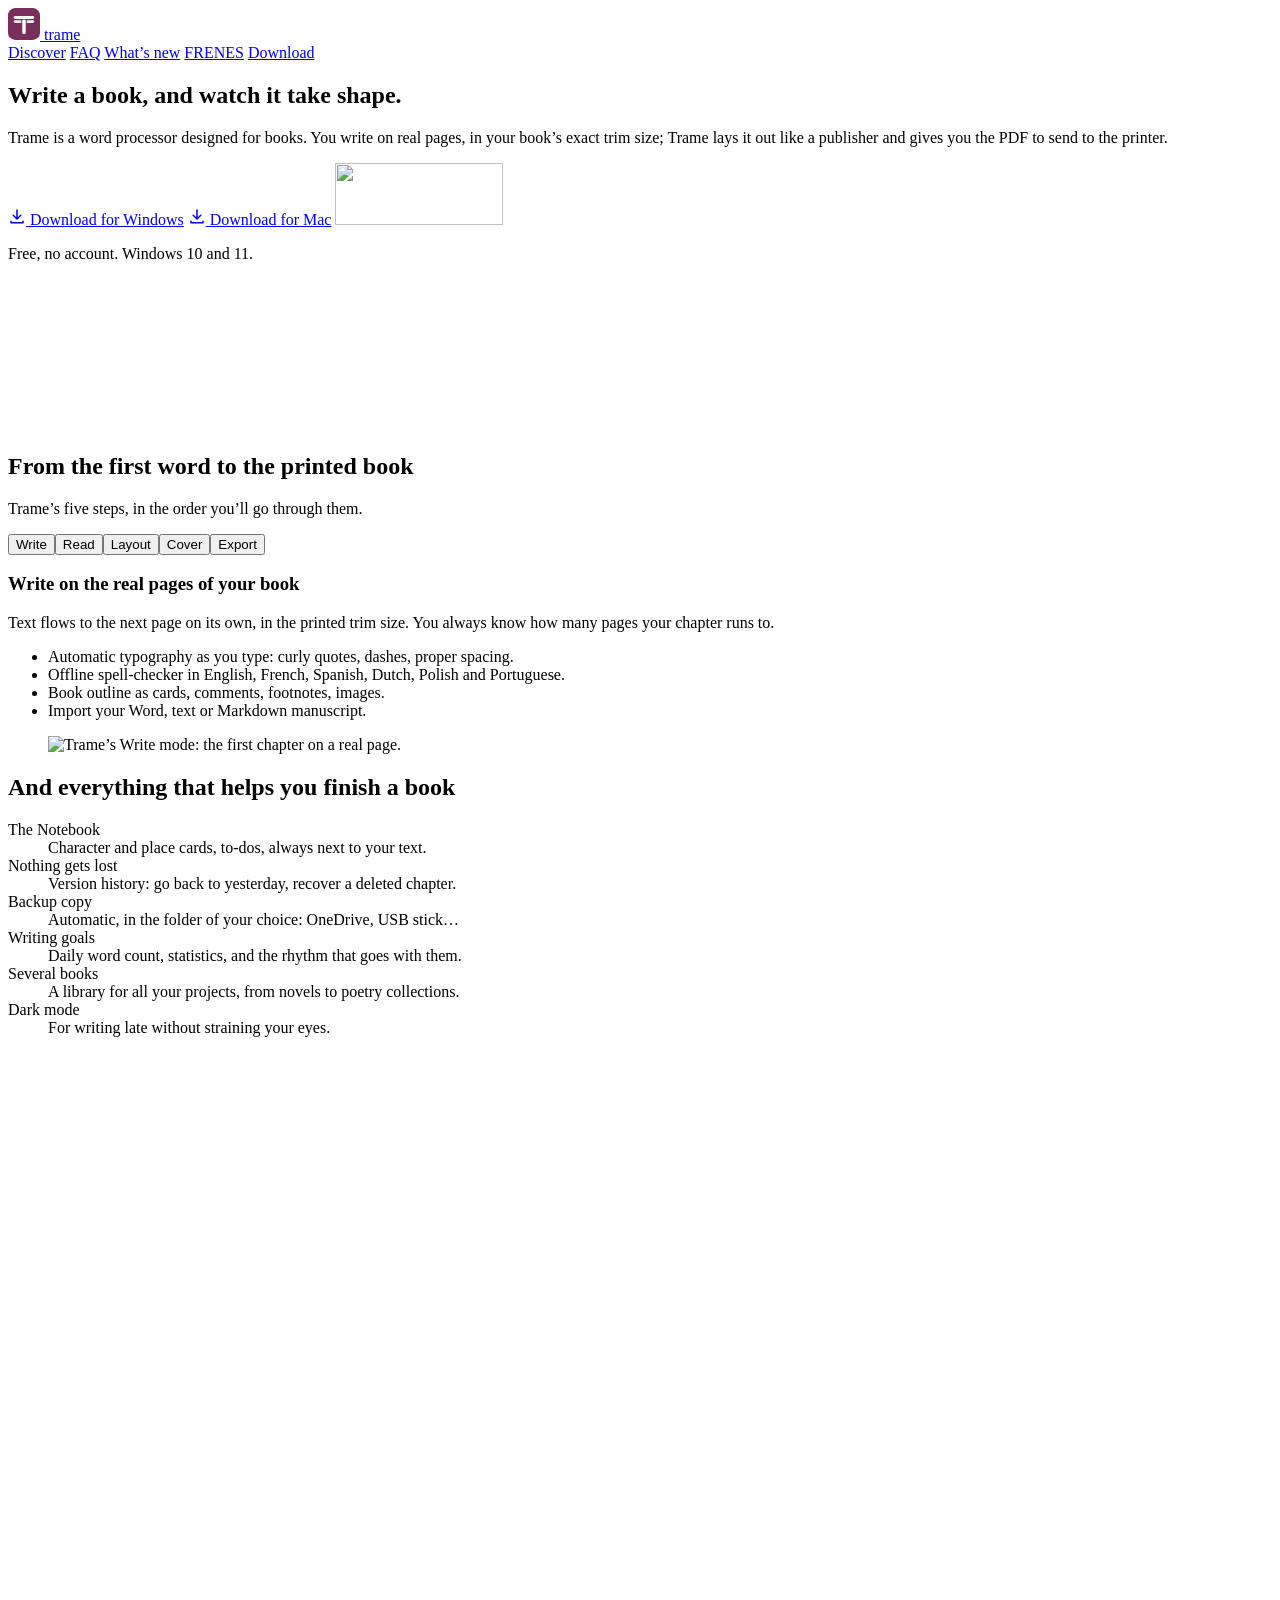
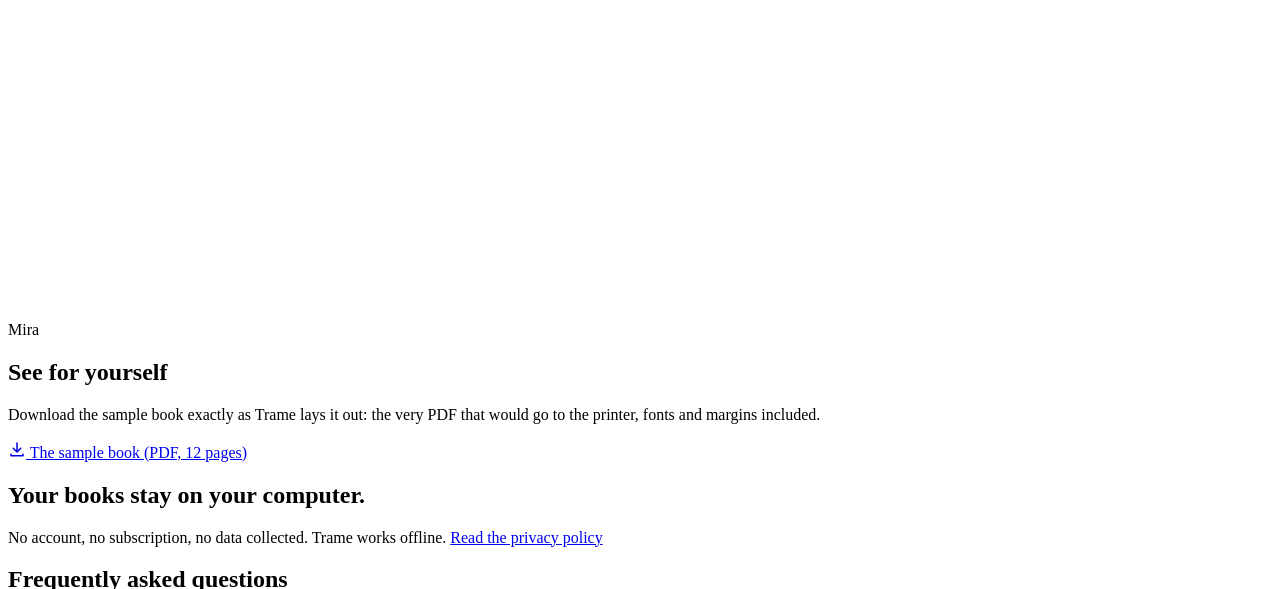
==== commit dc8d31fd: "Site : bouton « Télécharger pour Mac » (en premier pour les visiteurs sur Mac), FAQ Mac à jour Co-Au" ====
--- a/site/en/index.html
+++ b/site/en/index.html
@@ -30,7 +30,7 @@
 <link rel="preload" href="/fonts/EBGaramond-Regular.woff2" as="font" type="font/woff2" crossorigin>
 <link rel="preload" href="/fonts/SchibstedGrotesk-Regular.woff2" as="font" type="font/woff2" crossorigin>
 <link rel="stylesheet" href="/style.css">
-<script type="application/ld+json">{"@context": "https://schema.org", "@graph": [{"@type": "SoftwareApplication", "@id": "https://trame.shizeh.com/#app", "name": "Trame", "alternateName": ["Trame app", "Trame Shizeh"], "description": "Trame is free book writing software for Windows: write your novel on real pages, then get a print-ready PDF (KDP, BoD), the cover and an EPUB ebook.", "url": "https://trame.shizeh.com/en/", "applicationCategory": "DesignApplication", "applicationSubCategory": "Book writing and formatting", "operatingSystem": "Windows 10, Windows 11", "inLanguage": ["fr", "en", "es", "de", "pt", "it", "nl", "pl", "sv"], "isAccessibleForFree": true, "offers": {"@type": "Offer", "price": "0", "priceCurrency": "EUR"}, "downloadUrl": "https://github.com/shizeh/trame-versions/releases/latest", "installUrl": "https://apps.microsoft.com/detail/9n85tsx3h531", "screenshot": "https://trame.shizeh.com/img/og.jpg", "image": "https://trame.shizeh.com/logo.svg", "author": {"@id": "https://trame.shizeh.com/#auteur"}, "publisher": {"@id": "https://trame.shizeh.com/#auteur"}, "softwareVersion": "2.9.0"}, {"@type": "WebSite", "@id": "https://trame.shizeh.com/#site", "name": "Trame", "alternateName": "Trame app", "url": "https://trame.shizeh.com/", "inLanguage": "en", "publisher": {"@id": "https://trame.shizeh.com/#auteur"}}, {"@type": "Person", "@id": "https://trame.shizeh.com/#auteur", "name": "Baptiste Shizeh", "alternateName": "Shizeh", "url": "https://shizeh.com", "sameAs": ["https://shizeh.com", "https://www.instagram.com/baptisteshizeh/", "https://github.com/shizeh"]}]}</script>
+<script type="application/ld+json">{"@context": "https://schema.org", "@graph": [{"@type": "SoftwareApplication", "@id": "https://trame.shizeh.com/#app", "name": "Trame", "alternateName": ["Trame app", "Trame Shizeh"], "description": "Trame is free book writing software for Windows: write your novel on real pages, then get a print-ready PDF (KDP, BoD), the cover and an EPUB ebook.", "url": "https://trame.shizeh.com/en/", "applicationCategory": "DesignApplication", "applicationSubCategory": "Book writing and formatting", "operatingSystem": "Windows 10, Windows 11, macOS 11+", "inLanguage": ["fr", "en", "es", "de", "pt", "it", "nl", "pl", "sv"], "isAccessibleForFree": true, "offers": {"@type": "Offer", "price": "0", "priceCurrency": "EUR"}, "downloadUrl": "https://github.com/shizeh/trame-versions/releases/latest", "installUrl": "https://apps.microsoft.com/detail/9n85tsx3h531", "screenshot": "https://trame.shizeh.com/img/og.jpg", "image": "https://trame.shizeh.com/logo.svg", "author": {"@id": "https://trame.shizeh.com/#auteur"}, "publisher": {"@id": "https://trame.shizeh.com/#auteur"}, "softwareVersion": "2.11.0"}, {"@type": "WebSite", "@id": "https://trame.shizeh.com/#site", "name": "Trame", "alternateName": "Trame app", "url": "https://trame.shizeh.com/", "inLanguage": "en", "publisher": {"@id": "https://trame.shizeh.com/#auteur"}}, {"@type": "Person", "@id": "https://trame.shizeh.com/#auteur", "name": "Baptiste Shizeh", "alternateName": "Shizeh", "url": "https://shizeh.com", "sameAs": ["https://shizeh.com", "https://www.instagram.com/baptisteshizeh/", "https://github.com/shizeh"]}]}</script>
 </head>
 <body data-lang="en">
 
@@ -56,6 +56,7 @@
     <p class="lede">Trame is a word processor designed for books. You write on real pages, in your book’s exact trim size; Trame lays it out like a publisher and gives you the PDF to send to the printer.</p>
     <div class="hero-actions">
       <a class="btn" href="https://github.com/shizeh/trame-versions/releases/latest" data-download><svg width="18" height="18" viewBox="0 0 24 24" aria-hidden="true"><path fill="currentColor" d="M12 3a1 1 0 0 1 1 1v9.59l3.3-3.3a1 1 0 1 1 1.4 1.42l-5 5a1 1 0 0 1-1.4 0l-5-5a1 1 0 1 1 1.4-1.42l3.3 3.3V4a1 1 0 0 1 1-1Zm-8 15a1 1 0 0 1 1 1v1h14v-1a1 1 0 1 1 2 0v2a1 1 0 0 1-1 1H4a1 1 0 0 1-1-1v-2a1 1 0 0 1 1-1Z"/></svg> Download for Windows</a>
+      <a class="btn btn-light" href="https://github.com/shizeh/trame-versions/releases/download/mac/Trame.dmg" data-mac><svg width="18" height="18" viewBox="0 0 24 24" aria-hidden="true"><path fill="currentColor" d="M12 3a1 1 0 0 1 1 1v9.59l3.3-3.3a1 1 0 1 1 1.4 1.42l-5 5a1 1 0 0 1-1.4 0l-5-5a1 1 0 1 1 1.4-1.42l3.3 3.3V4a1 1 0 0 1 1-1Zm-8 15a1 1 0 0 1 1 1v1h14v-1a1 1 0 1 1 2 0v2a1 1 0 0 1-1 1H4a1 1 0 0 1-1-1v-2a1 1 0 0 1 1-1Z"/></svg> Download for Mac</a>
       <a class="store" href="https://get.microsoft.com/installer/download/9n85tsx3h531?referrer=appbadge" aria-label="Get Trame from the Microsoft Store"><img src="https://get.microsoft.com/images/en-us%20dark.svg" onerror="this.onerror=null;this.src='https://get.microsoft.com/images/en-us%20dark.svg'" width="168" height="62" alt=""></a>
       <p class="hero-meta">Free, no account. <span data-version>Windows 10 and 11.</span></p>
     </div>
@@ -140,7 +141,7 @@
 
 <section class="faq" id="faq" aria-labelledby="faq-h">
   <h2 id="faq-h">Frequently asked questions</h2>
-  <div class="faq-list"><details><summary>Is Trame really free?</summary><div class="faq-a">Yes. No subscription, no ads, no account to create.</div></details><details><summary>Does it work on Mac?</summary><div class="faq-a">Not yet: Trame runs on Windows 10 and 11.</div></details><details><summary>Can I publish on Amazon KDP with Trame?</summary><div class="faq-a">Yes. Trame knows the KDP trim sizes and calculates the cover spine for KDP. You get the interior PDF and the cover PDF, ready to upload, plus an EPUB for Kindle. Before you export, “Is my book ready?” checks what’s missing.</div></details><details><summary>Where are my books saved?</summary><div class="faq-a">Only on your computer. Trame can also make an automatic backup copy in the folder of your choice (OneDrive, USB stick…), and keeps the version history of every book.</div></details><details><summary>Can I continue a manuscript I’ve already started?</summary><div class="faq-a">Yes: Trame imports Word (.docx), text and Markdown files.</div></details><details><summary>Microsoft Store or direct download?</summary><div class="faq-a">It’s the same app. From the <a href="https://apps.microsoft.com/detail/9n85tsx3h531">Microsoft Store</a>, it installs without any warning and you get the major versions. With the direct download, you get every new feature as soon as it’s out.</div></details><details><summary>Why does Windows show a warning when installing?</summary><div class="faq-a">Windows shows this message for apps from small independent developers it doesn’t know yet. Click <strong>More info</strong>, then <strong>Run anyway</strong>. From the Microsoft Store, the message doesn’t appear.</div></details><details><summary>How do I report a problem or suggest an idea?</summary><div class="faq-a">Through <a href="https://github.com/shizeh/trame-versions/issues/new/choose">this form</a>, or by message on <a href="https://www.instagram.com/baptisteshizeh/">Instagram</a>. Every message is read.</div></details></div>
+  <div class="faq-list"><details><summary>Is Trame really free?</summary><div class="faq-a">Yes. No subscription, no ads, no account to create.</div></details><details><summary>Does it work on Mac?</summary><div class="faq-a">Yes! Trame runs on Mac (Apple Silicon and Intel, macOS 11 or later). Open the .dmg file and drag Trame into Applications. The first time you open it, your Mac shows a warning: go to System Settings &gt; Privacy &amp; Security, then click “Open Anyway”. You only do this once. Your .trame files move freely between Windows and Mac.</div></details><details><summary>Can I publish on Amazon KDP with Trame?</summary><div class="faq-a">Yes. Trame knows the KDP trim sizes and calculates the cover spine for KDP. You get the interior PDF and the cover PDF, ready to upload, plus an EPUB for Kindle. Before you export, “Is my book ready?” checks what’s missing.</div></details><details><summary>Where are my books saved?</summary><div class="faq-a">Only on your computer. Trame can also make an automatic backup copy in the folder of your choice (OneDrive, USB stick…), and keeps the version history of every book.</div></details><details><summary>Can I continue a manuscript I’ve already started?</summary><div class="faq-a">Yes: Trame imports Word (.docx), text and Markdown files.</div></details><details><summary>Microsoft Store or direct download?</summary><div class="faq-a">It’s the same app. From the <a href="https://apps.microsoft.com/detail/9n85tsx3h531">Microsoft Store</a>, it installs without any warning and you get the major versions. With the direct download, you get every new feature as soon as it’s out.</div></details><details><summary>Why does Windows show a warning when installing?</summary><div class="faq-a">Windows shows this message for apps from small independent developers it doesn’t know yet. Click <strong>More info</strong>, then <strong>Run anyway</strong>. From the Microsoft Store, the message doesn’t appear.</div></details><details><summary>How do I report a problem or suggest an idea?</summary><div class="faq-a">Through <a href="https://github.com/shizeh/trame-versions/issues/new/choose">this form</a>, or by message on <a href="https://www.instagram.com/baptisteshizeh/">Instagram</a>. Every message is read.</div></details></div>
 </section>
 
 <section class="author" aria-labelledby="author-h">
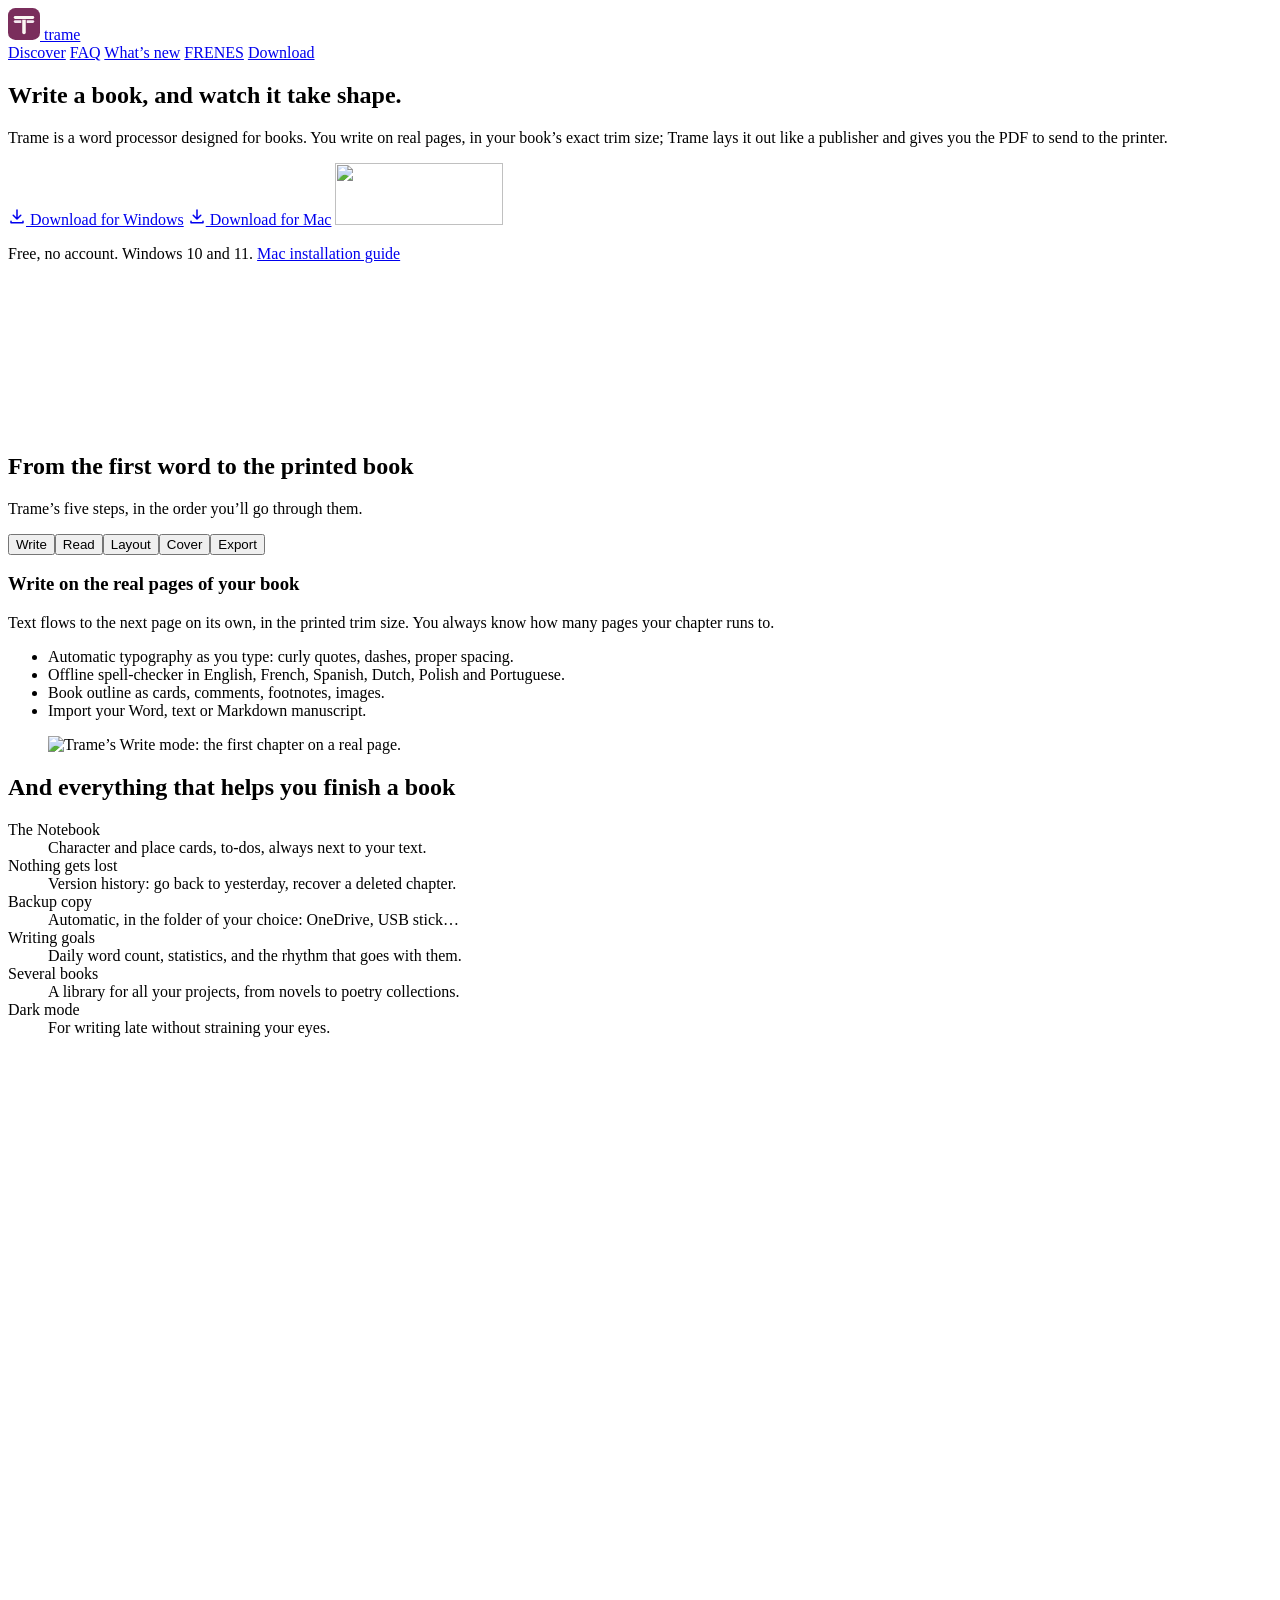
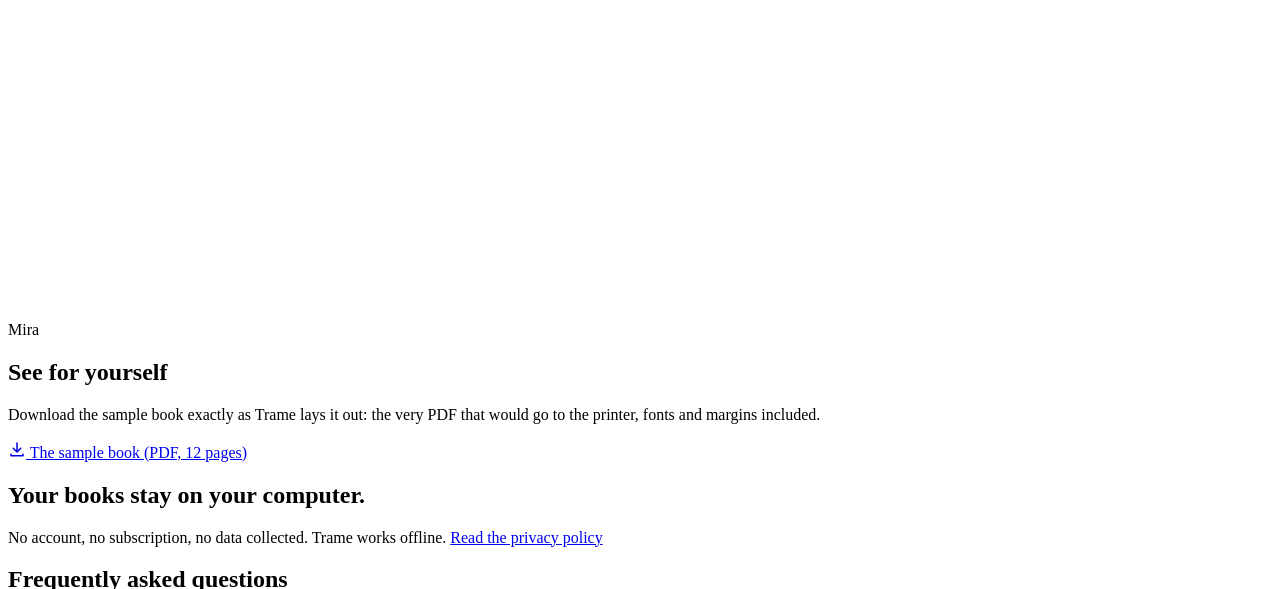
==== commit bcb36d33: "Site : guide d'installation sur Mac (fr, en, es), lien depuis l'accueil et la FAQ Co-Authored-By: Cl" ====
--- a/site/en/index.html
+++ b/site/en/index.html
@@ -58,7 +58,7 @@
       <a class="btn" href="https://github.com/shizeh/trame-versions/releases/latest" data-download><svg width="18" height="18" viewBox="0 0 24 24" aria-hidden="true"><path fill="currentColor" d="M12 3a1 1 0 0 1 1 1v9.59l3.3-3.3a1 1 0 1 1 1.4 1.42l-5 5a1 1 0 0 1-1.4 0l-5-5a1 1 0 1 1 1.4-1.42l3.3 3.3V4a1 1 0 0 1 1-1Zm-8 15a1 1 0 0 1 1 1v1h14v-1a1 1 0 1 1 2 0v2a1 1 0 0 1-1 1H4a1 1 0 0 1-1-1v-2a1 1 0 0 1 1-1Z"/></svg> Download for Windows</a>
       <a class="btn btn-light" href="https://github.com/shizeh/trame-versions/releases/download/mac/Trame.dmg" data-mac><svg width="18" height="18" viewBox="0 0 24 24" aria-hidden="true"><path fill="currentColor" d="M12 3a1 1 0 0 1 1 1v9.59l3.3-3.3a1 1 0 1 1 1.4 1.42l-5 5a1 1 0 0 1-1.4 0l-5-5a1 1 0 1 1 1.4-1.42l3.3 3.3V4a1 1 0 0 1 1-1Zm-8 15a1 1 0 0 1 1 1v1h14v-1a1 1 0 1 1 2 0v2a1 1 0 0 1-1 1H4a1 1 0 0 1-1-1v-2a1 1 0 0 1 1-1Z"/></svg> Download for Mac</a>
       <a class="store" href="https://get.microsoft.com/installer/download/9n85tsx3h531?referrer=appbadge" aria-label="Get Trame from the Microsoft Store"><img src="https://get.microsoft.com/images/en-us%20dark.svg" onerror="this.onerror=null;this.src='https://get.microsoft.com/images/en-us%20dark.svg'" width="168" height="62" alt=""></a>
-      <p class="hero-meta">Free, no account. <span data-version>Windows 10 and 11.</span></p>
+      <p class="hero-meta">Free, no account. <span data-version>Windows 10 and 11.</span> <a href="/en/mac/">Mac installation guide</a></p>
     </div>
   </div>
   <figure class="hero-video">
@@ -141,7 +141,7 @@
 
 <section class="faq" id="faq" aria-labelledby="faq-h">
   <h2 id="faq-h">Frequently asked questions</h2>
-  <div class="faq-list"><details><summary>Is Trame really free?</summary><div class="faq-a">Yes. No subscription, no ads, no account to create.</div></details><details><summary>Does it work on Mac?</summary><div class="faq-a">Yes! Trame runs on Mac (Apple Silicon and Intel, macOS 11 or later). Open the .dmg file and drag Trame into Applications. The first time you open it, your Mac shows a warning: go to System Settings &gt; Privacy &amp; Security, then click “Open Anyway”. You only do this once. Your .trame files move freely between Windows and Mac.</div></details><details><summary>Can I publish on Amazon KDP with Trame?</summary><div class="faq-a">Yes. Trame knows the KDP trim sizes and calculates the cover spine for KDP. You get the interior PDF and the cover PDF, ready to upload, plus an EPUB for Kindle. Before you export, “Is my book ready?” checks what’s missing.</div></details><details><summary>Where are my books saved?</summary><div class="faq-a">Only on your computer. Trame can also make an automatic backup copy in the folder of your choice (OneDrive, USB stick…), and keeps the version history of every book.</div></details><details><summary>Can I continue a manuscript I’ve already started?</summary><div class="faq-a">Yes: Trame imports Word (.docx), text and Markdown files.</div></details><details><summary>Microsoft Store or direct download?</summary><div class="faq-a">It’s the same app. From the <a href="https://apps.microsoft.com/detail/9n85tsx3h531">Microsoft Store</a>, it installs without any warning and you get the major versions. With the direct download, you get every new feature as soon as it’s out.</div></details><details><summary>Why does Windows show a warning when installing?</summary><div class="faq-a">Windows shows this message for apps from small independent developers it doesn’t know yet. Click <strong>More info</strong>, then <strong>Run anyway</strong>. From the Microsoft Store, the message doesn’t appear.</div></details><details><summary>How do I report a problem or suggest an idea?</summary><div class="faq-a">Through <a href="https://github.com/shizeh/trame-versions/issues/new/choose">this form</a>, or by message on <a href="https://www.instagram.com/baptisteshizeh/">Instagram</a>. Every message is read.</div></details></div>
+  <div class="faq-list"><details><summary>Is Trame really free?</summary><div class="faq-a">Yes. No subscription, no ads, no account to create.</div></details><details><summary>Does it work on Mac?</summary><div class="faq-a">Yes! Trame runs on Mac (Apple Silicon and Intel, macOS 11 or later). Open the .dmg file and drag Trame into Applications. The first time you open it, your Mac shows a warning: go to System Settings &gt; Privacy &amp; Security, then click “Open Anyway”. You only do this once. Your .trame files move freely between Windows and Mac. <a href="/en/mac/">Step-by-step guide</a>.</div></details><details><summary>Can I publish on Amazon KDP with Trame?</summary><div class="faq-a">Yes. Trame knows the KDP trim sizes and calculates the cover spine for KDP. You get the interior PDF and the cover PDF, ready to upload, plus an EPUB for Kindle. Before you export, “Is my book ready?” checks what’s missing.</div></details><details><summary>Where are my books saved?</summary><div class="faq-a">Only on your computer. Trame can also make an automatic backup copy in the folder of your choice (OneDrive, USB stick…), and keeps the version history of every book.</div></details><details><summary>Can I continue a manuscript I’ve already started?</summary><div class="faq-a">Yes: Trame imports Word (.docx), text and Markdown files.</div></details><details><summary>Microsoft Store or direct download?</summary><div class="faq-a">It’s the same app. From the <a href="https://apps.microsoft.com/detail/9n85tsx3h531">Microsoft Store</a>, it installs without any warning and you get the major versions. With the direct download, you get every new feature as soon as it’s out.</div></details><details><summary>Why does Windows show a warning when installing?</summary><div class="faq-a">Windows shows this message for apps from small independent developers it doesn’t know yet. Click <strong>More info</strong>, then <strong>Run anyway</strong>. From the Microsoft Store, the message doesn’t appear.</div></details><details><summary>How do I report a problem or suggest an idea?</summary><div class="faq-a">Through <a href="https://github.com/shizeh/trame-versions/issues/new/choose">this form</a>, or by message on <a href="https://www.instagram.com/baptisteshizeh/">Instagram</a>. Every message is read.</div></details></div>
 </section>
 
 <section class="author" aria-labelledby="author-h">
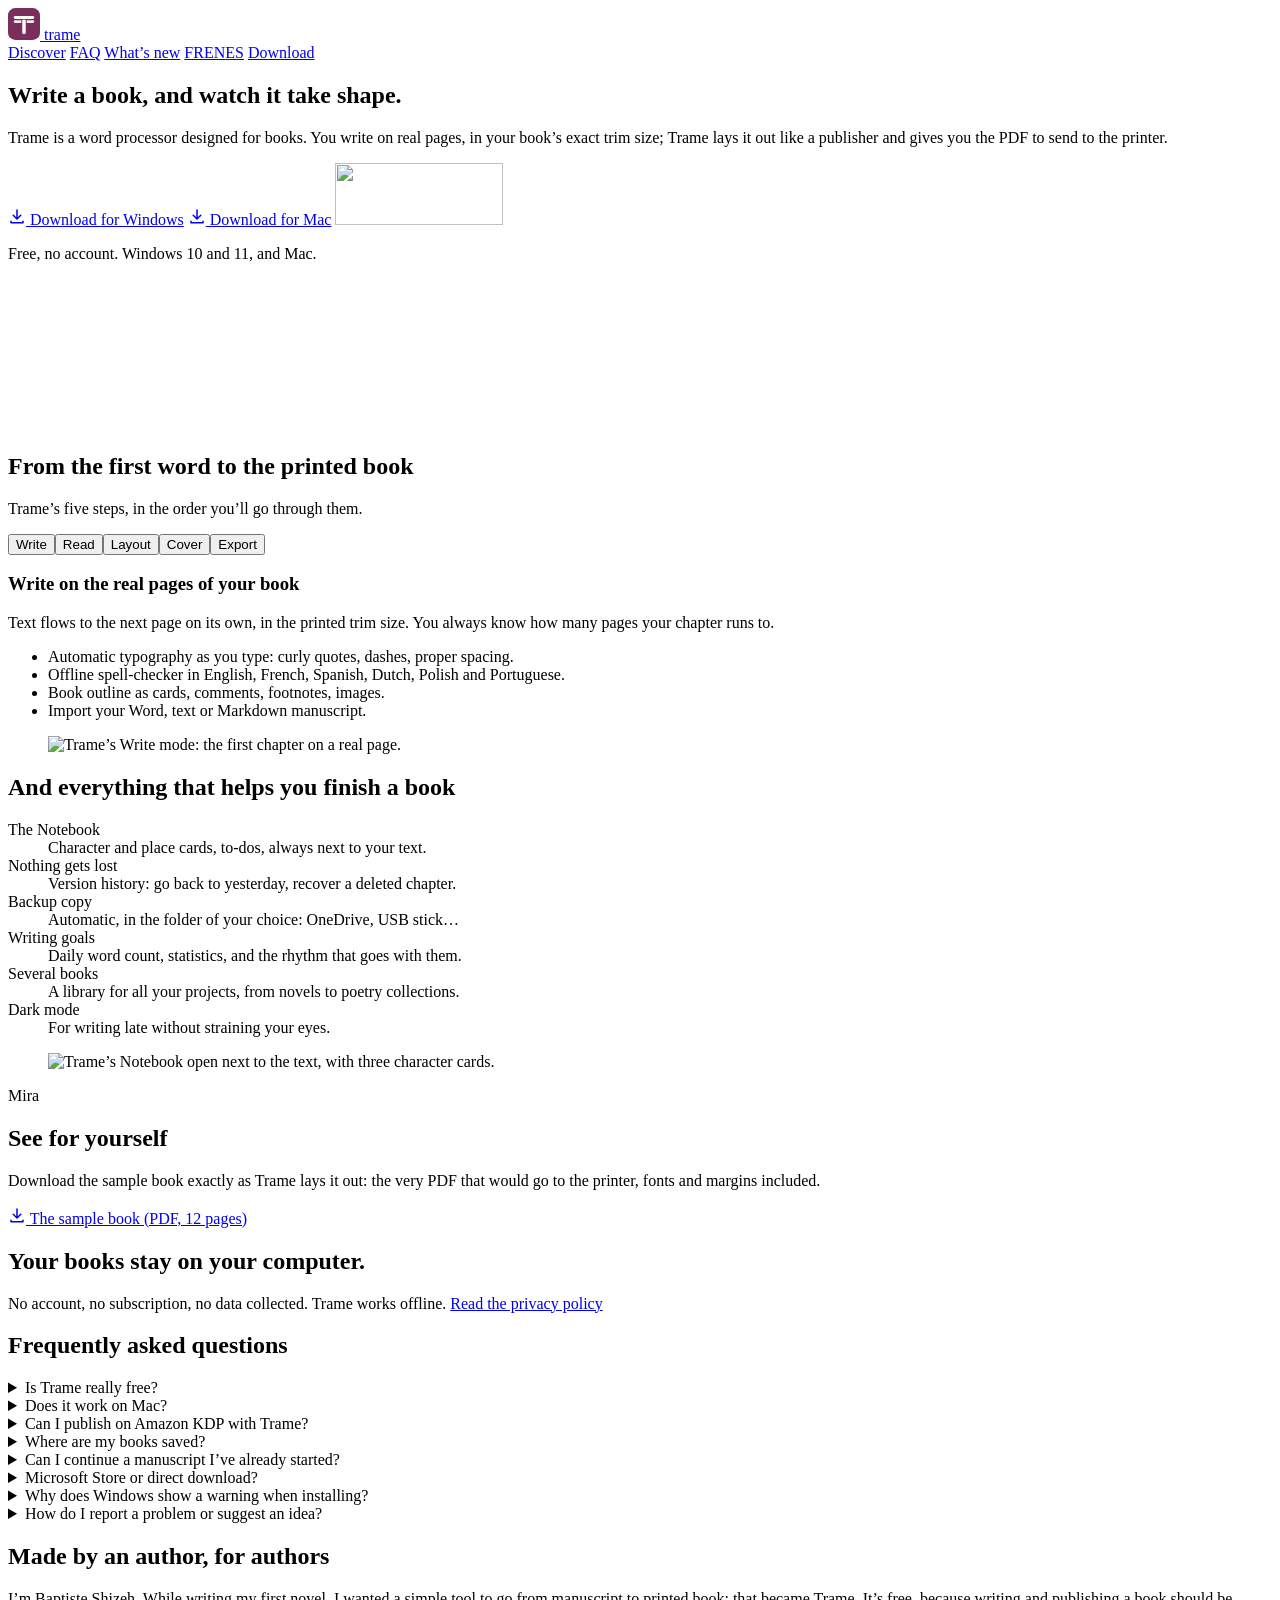
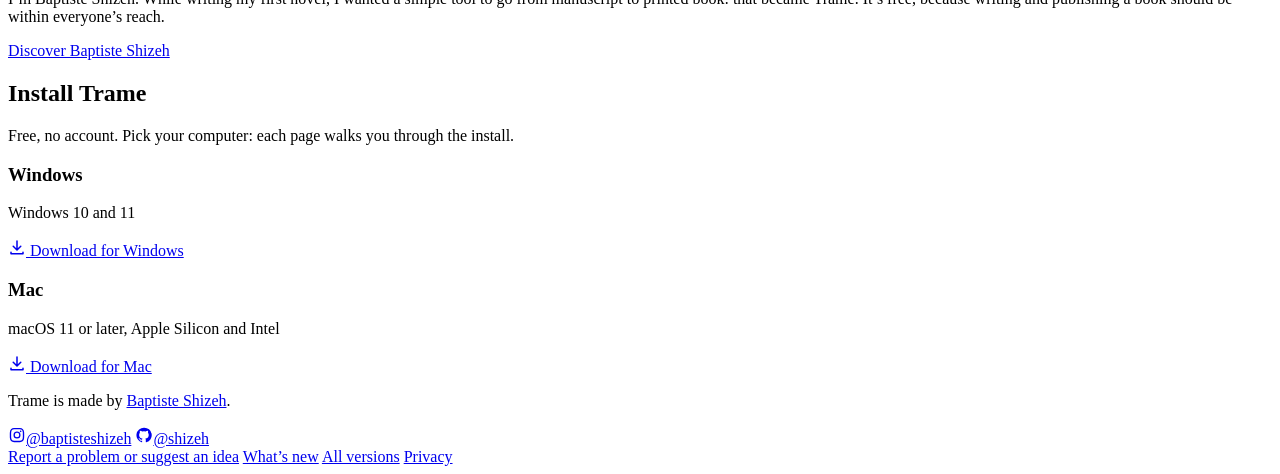
==== commit db907ad9: "Site : boutons de téléchargement vers un guide (Windows, Mac), section Installer avec une carte par " ====
--- a/site/en/index.html
+++ b/site/en/index.html
@@ -4,9 +4,9 @@
 <meta charset="utf-8">
 <meta name="viewport" content="width=device-width, initial-scale=1">
 <title>Trame, the free app to write and format your book</title>
-<meta name="description" content="Trame is free book writing software for Windows: write your novel on real pages, then get a print-ready PDF (KDP, BoD), the cover and an EPUB ebook.">
+<meta name="description" content="Trame is free book writing software for Windows and Mac: write your novel on real pages, then get a print-ready PDF (KDP, BoD), the cover and an EPUB ebook.">
 <meta property="og:title" content="Trame, the free app to write and format your book">
-<meta property="og:description" content="Trame is free book writing software for Windows: write your novel on real pages, then get a print-ready PDF (KDP, BoD), the cover and an EPUB ebook.">
+<meta property="og:description" content="Trame is free book writing software for Windows and Mac: write your novel on real pages, then get a print-ready PDF (KDP, BoD), the cover and an EPUB ebook.">
 <meta name="author" content="Baptiste Shizeh">
 <meta name="robots" content="index, follow, max-image-preview:large">
 <meta property="og:site_name" content="Trame">
@@ -17,7 +17,7 @@
 <meta property="og:type" content="website">
 <meta name="twitter:card" content="summary_large_image">
 <meta name="twitter:title" content="Trame, the free app to write and format your book">
-<meta name="twitter:description" content="Trame is free book writing software for Windows: write your novel on real pages, then get a print-ready PDF (KDP, BoD), the cover and an EPUB ebook.">
+<meta name="twitter:description" content="Trame is free book writing software for Windows and Mac: write your novel on real pages, then get a print-ready PDF (KDP, BoD), the cover and an EPUB ebook.">
 <meta name="twitter:image" content="https://trame.shizeh.com/img/og.jpg">
 <meta property="og:locale" content="en_US">
 <meta name="theme-color" content="#7A2E5C">
@@ -30,7 +30,7 @@
 <link rel="preload" href="/fonts/EBGaramond-Regular.woff2" as="font" type="font/woff2" crossorigin>
 <link rel="preload" href="/fonts/SchibstedGrotesk-Regular.woff2" as="font" type="font/woff2" crossorigin>
 <link rel="stylesheet" href="/style.css">
-<script type="application/ld+json">{"@context": "https://schema.org", "@graph": [{"@type": "SoftwareApplication", "@id": "https://trame.shizeh.com/#app", "name": "Trame", "alternateName": ["Trame app", "Trame Shizeh"], "description": "Trame is free book writing software for Windows: write your novel on real pages, then get a print-ready PDF (KDP, BoD), the cover and an EPUB ebook.", "url": "https://trame.shizeh.com/en/", "applicationCategory": "DesignApplication", "applicationSubCategory": "Book writing and formatting", "operatingSystem": "Windows 10, Windows 11, macOS 11+", "inLanguage": ["fr", "en", "es", "de", "pt", "it", "nl", "pl", "sv"], "isAccessibleForFree": true, "offers": {"@type": "Offer", "price": "0", "priceCurrency": "EUR"}, "downloadUrl": "https://github.com/shizeh/trame-versions/releases/latest", "installUrl": "https://apps.microsoft.com/detail/9n85tsx3h531", "screenshot": "https://trame.shizeh.com/img/og.jpg", "image": "https://trame.shizeh.com/logo.svg", "author": {"@id": "https://trame.shizeh.com/#auteur"}, "publisher": {"@id": "https://trame.shizeh.com/#auteur"}, "softwareVersion": "2.11.0"}, {"@type": "WebSite", "@id": "https://trame.shizeh.com/#site", "name": "Trame", "alternateName": "Trame app", "url": "https://trame.shizeh.com/", "inLanguage": "en", "publisher": {"@id": "https://trame.shizeh.com/#auteur"}}, {"@type": "Person", "@id": "https://trame.shizeh.com/#auteur", "name": "Baptiste Shizeh", "alternateName": "Shizeh", "url": "https://shizeh.com", "sameAs": ["https://shizeh.com", "https://www.instagram.com/baptisteshizeh/", "https://github.com/shizeh"]}]}</script>
+<script type="application/ld+json">{"@context": "https://schema.org", "@graph": [{"@type": "SoftwareApplication", "@id": "https://trame.shizeh.com/#app", "name": "Trame", "alternateName": ["Trame app", "Trame Shizeh"], "description": "Trame is free book writing software for Windows and Mac: write your novel on real pages, then get a print-ready PDF (KDP, BoD), the cover and an EPUB ebook.", "url": "https://trame.shizeh.com/en/", "applicationCategory": "DesignApplication", "applicationSubCategory": "Book writing and formatting", "operatingSystem": "Windows 10, Windows 11, macOS 11+", "inLanguage": ["fr", "en", "es", "de", "pt", "it", "nl", "pl", "sv"], "isAccessibleForFree": true, "offers": {"@type": "Offer", "price": "0", "priceCurrency": "EUR"}, "downloadUrl": "https://github.com/shizeh/trame-versions/releases/latest", "installUrl": "https://apps.microsoft.com/detail/9n85tsx3h531", "screenshot": "https://trame.shizeh.com/img/og.jpg", "image": "https://trame.shizeh.com/logo.svg", "author": {"@id": "https://trame.shizeh.com/#auteur"}, "publisher": {"@id": "https://trame.shizeh.com/#auteur"}, "softwareVersion": "2.11.0"}, {"@type": "WebSite", "@id": "https://trame.shizeh.com/#site", "name": "Trame", "alternateName": "Trame app", "url": "https://trame.shizeh.com/", "inLanguage": "en", "publisher": {"@id": "https://trame.shizeh.com/#auteur"}}, {"@type": "Person", "@id": "https://trame.shizeh.com/#auteur", "name": "Baptiste Shizeh", "alternateName": "Shizeh", "url": "https://shizeh.com", "sameAs": ["https://shizeh.com", "https://www.instagram.com/baptisteshizeh/", "https://github.com/shizeh"]}]}</script>
 </head>
 <body data-lang="en">
 
@@ -44,7 +44,7 @@
     <a href="#faq">FAQ</a>
     <a href="/en/whats-new/">What’s new</a>
     <span class="langs" role="group" aria-label="Language"><a href="/" hreflang="fr" lang="fr" data-setlang="fr">FR</a><a href="/en/" hreflang="en" lang="en" data-setlang="en" aria-current="true">EN</a><a href="/es/" hreflang="es" lang="es" data-setlang="es">ES</a></span>
-    <a class="top-cta" href="https://github.com/shizeh/trame-versions/releases/latest" data-download>Download</a>
+    <a class="top-cta" href="#installer">Download</a>
   </nav>
 </header>
 
@@ -55,10 +55,10 @@
     <h1>Write a book, and watch it take shape.</h1>
     <p class="lede">Trame is a word processor designed for books. You write on real pages, in your book’s exact trim size; Trame lays it out like a publisher and gives you the PDF to send to the printer.</p>
     <div class="hero-actions">
-      <a class="btn" href="https://github.com/shizeh/trame-versions/releases/latest" data-download><svg width="18" height="18" viewBox="0 0 24 24" aria-hidden="true"><path fill="currentColor" d="M12 3a1 1 0 0 1 1 1v9.59l3.3-3.3a1 1 0 1 1 1.4 1.42l-5 5a1 1 0 0 1-1.4 0l-5-5a1 1 0 1 1 1.4-1.42l3.3 3.3V4a1 1 0 0 1 1-1Zm-8 15a1 1 0 0 1 1 1v1h14v-1a1 1 0 1 1 2 0v2a1 1 0 0 1-1 1H4a1 1 0 0 1-1-1v-2a1 1 0 0 1 1-1Z"/></svg> Download for Windows</a>
-      <a class="btn btn-light" href="https://github.com/shizeh/trame-versions/releases/download/mac/Trame.dmg" data-mac><svg width="18" height="18" viewBox="0 0 24 24" aria-hidden="true"><path fill="currentColor" d="M12 3a1 1 0 0 1 1 1v9.59l3.3-3.3a1 1 0 1 1 1.4 1.42l-5 5a1 1 0 0 1-1.4 0l-5-5a1 1 0 1 1 1.4-1.42l3.3 3.3V4a1 1 0 0 1 1-1Zm-8 15a1 1 0 0 1 1 1v1h14v-1a1 1 0 1 1 2 0v2a1 1 0 0 1-1 1H4a1 1 0 0 1-1-1v-2a1 1 0 0 1 1-1Z"/></svg> Download for Mac</a>
+      <a class="btn" href="/en/windows/" data-win><svg width="18" height="18" viewBox="0 0 24 24" aria-hidden="true"><path fill="currentColor" d="M12 3a1 1 0 0 1 1 1v9.59l3.3-3.3a1 1 0 1 1 1.4 1.42l-5 5a1 1 0 0 1-1.4 0l-5-5a1 1 0 1 1 1.4-1.42l3.3 3.3V4a1 1 0 0 1 1-1Zm-8 15a1 1 0 0 1 1 1v1h14v-1a1 1 0 1 1 2 0v2a1 1 0 0 1-1 1H4a1 1 0 0 1-1-1v-2a1 1 0 0 1 1-1Z"/></svg> Download for Windows</a>
+      <a class="btn btn-light" href="/en/mac/" data-mac><svg width="18" height="18" viewBox="0 0 24 24" aria-hidden="true"><path fill="currentColor" d="M12 3a1 1 0 0 1 1 1v9.59l3.3-3.3a1 1 0 1 1 1.4 1.42l-5 5a1 1 0 0 1-1.4 0l-5-5a1 1 0 1 1 1.4-1.42l3.3 3.3V4a1 1 0 0 1 1-1Zm-8 15a1 1 0 0 1 1 1v1h14v-1a1 1 0 1 1 2 0v2a1 1 0 0 1-1 1H4a1 1 0 0 1-1-1v-2a1 1 0 0 1 1-1Z"/></svg> Download for Mac</a>
       <a class="store" href="https://get.microsoft.com/installer/download/9n85tsx3h531?referrer=appbadge" aria-label="Get Trame from the Microsoft Store"><img src="https://get.microsoft.com/images/en-us%20dark.svg" onerror="this.onerror=null;this.src='https://get.microsoft.com/images/en-us%20dark.svg'" width="168" height="62" alt=""></a>
-      <p class="hero-meta">Free, no account. <span data-version>Windows 10 and 11.</span> <a href="/en/mac/">Mac installation guide</a></p>
+      <p class="hero-meta">Free, no account. <span data-version>Windows 10 and 11, and Mac.</span></p>
     </div>
   </div>
   <figure class="hero-video">
@@ -152,12 +152,19 @@
 
 <section class="installer" id="installer" aria-labelledby="installer-h">
   <h2 id="installer-h">Install Trame</h2>
-  <ol class="steps"><li><h3>Download the installer</h3><p><a href="https://github.com/shizeh/trame-versions/releases/latest" data-download>Download for Windows</a> <span class="muted" data-size></span></p></li><li><h3>Open it</h3><p>If Windows shows “Windows protected your PC”, click <strong>More info</strong>, then <strong>Run anyway</strong>. This message appears for apps from small independent developers.</p></li><li><h3>That’s it</h3><p>Trame then updates itself. It speaks nine languages: English, French, Spanish, German, Portuguese, Italian, Dutch, Polish and Swedish.</p></li></ol>
-  <div class="store-alt">
-    <p><strong>Prefer the Microsoft Store?</strong> Trame is there too, with no warning at install. The Store gets the major versions; the direct download gets every new feature as soon as it’s out.</p>
-    <a class="store" href="https://apps.microsoft.com/detail/9n85tsx3h531" aria-label="See Trame on the Microsoft Store"><img src="https://get.microsoft.com/images/en-us%20dark.svg" onerror="this.onerror=null;this.src='https://get.microsoft.com/images/en-us%20dark.svg'" width="168" height="62" alt="" loading="lazy"></a>
+  <p class="installer-p">Free, no account. Pick your computer: each page walks you through the install.</p>
+  <div class="platforms">
+    <div class="platform" data-win-card>
+      <h3>Windows</h3>
+      <p>Windows 10 and 11</p>
+      <a class="btn" href="/en/windows/"><svg width="18" height="18" viewBox="0 0 24 24" aria-hidden="true"><path fill="currentColor" d="M12 3a1 1 0 0 1 1 1v9.59l3.3-3.3a1 1 0 1 1 1.4 1.42l-5 5a1 1 0 0 1-1.4 0l-5-5a1 1 0 1 1 1.4-1.42l3.3 3.3V4a1 1 0 0 1 1-1Zm-8 15a1 1 0 0 1 1 1v1h14v-1a1 1 0 1 1 2 0v2a1 1 0 0 1-1 1H4a1 1 0 0 1-1-1v-2a1 1 0 0 1 1-1Z"/></svg> Download for Windows</a>
+    </div>
+    <div class="platform" data-mac-card>
+      <h3>Mac</h3>
+      <p>macOS 11 or later, Apple Silicon and Intel</p>
+      <a class="btn" href="/en/mac/"><svg width="18" height="18" viewBox="0 0 24 24" aria-hidden="true"><path fill="currentColor" d="M12 3a1 1 0 0 1 1 1v9.59l3.3-3.3a1 1 0 1 1 1.4 1.42l-5 5a1 1 0 0 1-1.4 0l-5-5a1 1 0 1 1 1.4-1.42l3.3 3.3V4a1 1 0 0 1 1-1Zm-8 15a1 1 0 0 1 1 1v1h14v-1a1 1 0 1 1 2 0v2a1 1 0 0 1-1 1H4a1 1 0 0 1-1-1v-2a1 1 0 0 1 1-1Z"/></svg> Download for Mac</a>
+    </div>
   </div>
-  <p class="installer-note">Trame is currently available on Windows 10 and 11 only.</p>
 </section>
 
 </main>
